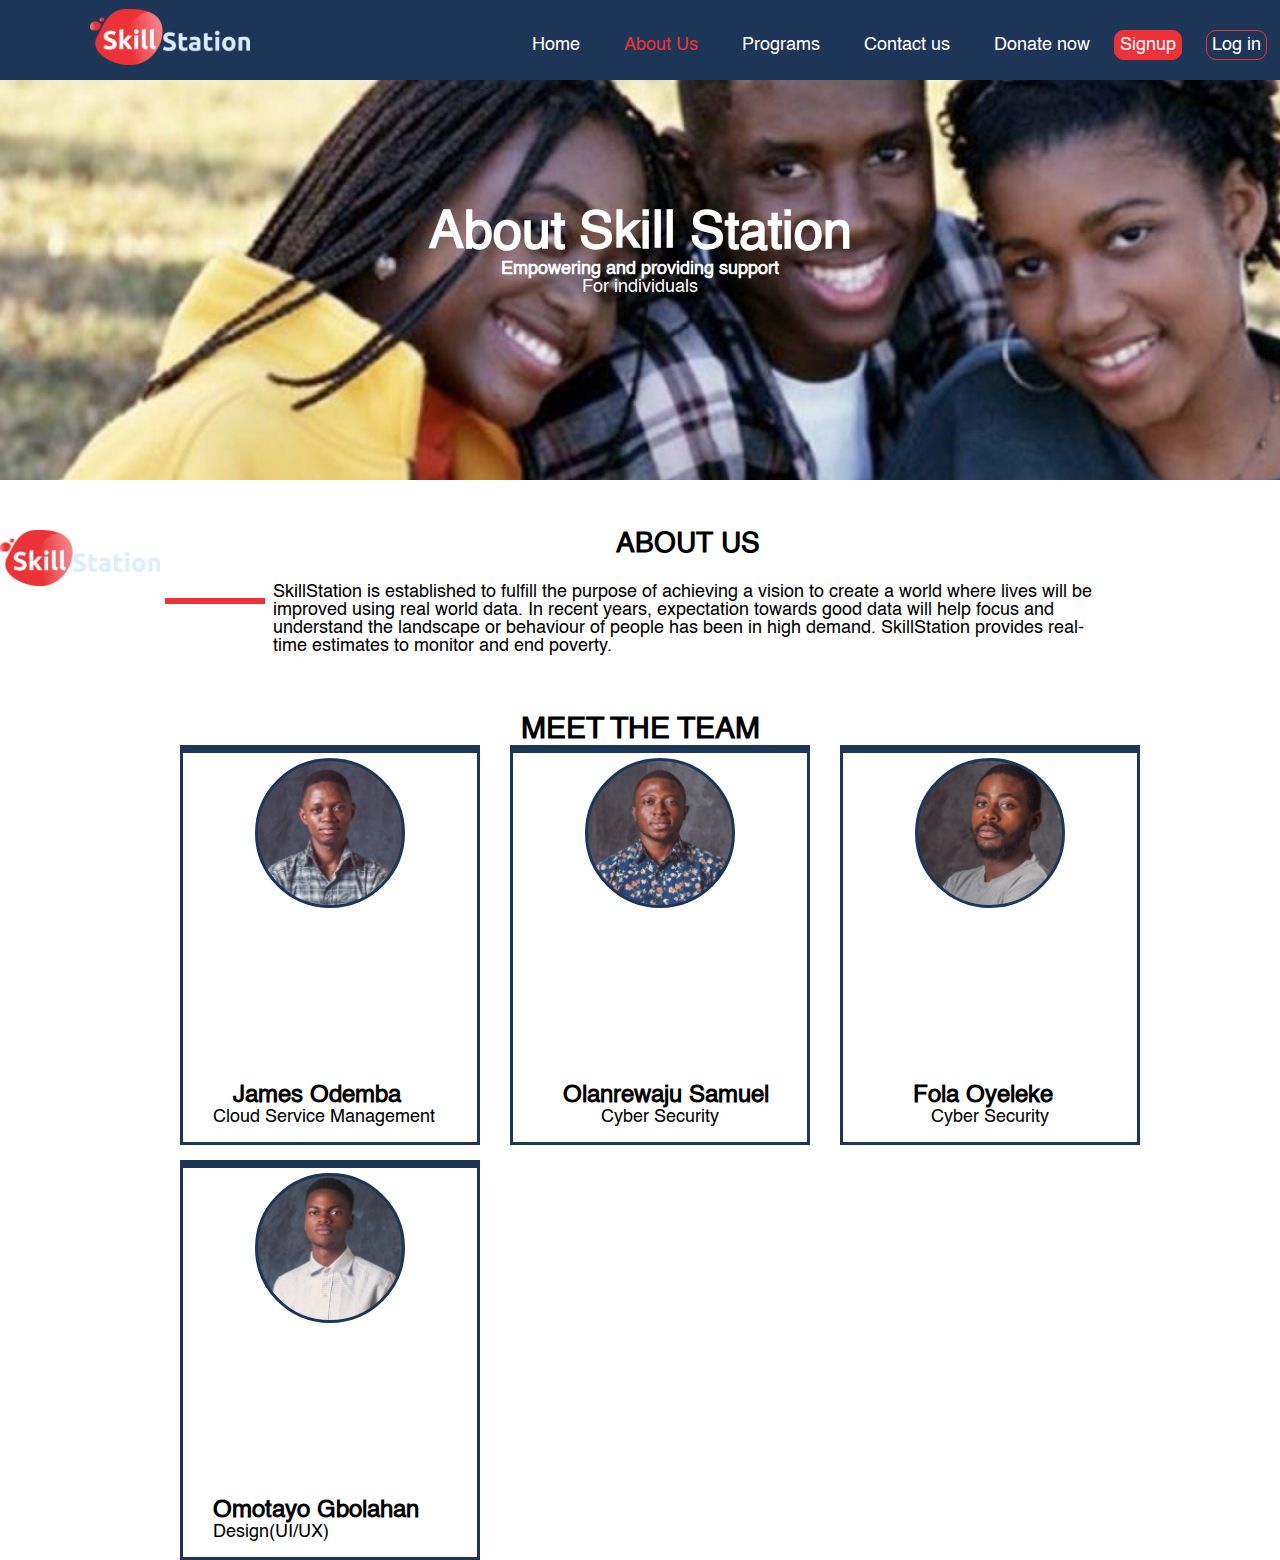
==== aboutus.html @ a80fd5ac "Merge pull request #33 from omoloye13/sec4" ====
<!DOCTYPE html>
<html lang="en">
<head>
    <meta charset="UTF-8">
    <meta name="viewport" content="width=device-width, initial-scale=1.0">
    <title>About us</title>
    <link rel="stylesheet" href="https://cdnjs.cloudflare.com/ajax/libs/font-awesome/4.7.0/css/font-awesome.min.css">
    <link rel="stylesheet" href="css/aboutus.css">
</head>
<body>
    <div class="container">
        <!--section-one starts here-->
        <section>
            <!--this is the nav-bar-->
            <div class="nav">
                <div class="nav-logo">
                    <img src="images/Logo.svg" alt="">
                </div>
                <div class="nav-bar">
                    <i class="fa fa-bars fa-3x" aria-hidden="true"></i>
                </div>
                <!--these are the menu-->
                <div class="nav-menu">
                    <a href="#">Home</a>
                    <a href="#" id="abt">About Us</a>
                    <a href="#">Programs</a>
                    <a href="#">Contact us</a>
                    <a href="#">Donate now</a>
                    <a href="#" id="sign">Signup</a>
                    <a href="#" id="log">Log in</a>
                </div>
        </section>
        <!--section-one ends here-->
        <!-- sectiontwo starts here -->
        <section>
            <div class="bg-wrapper">
    <div id="bg-text">
        <h2>About Skill Station</h2>
        <h4>Empowering and providing support</h4>
        <h5>For individuals</h5>
    </div>
            </div>
        </section>
        <!-- sectiontwo ends here -->
        <!-- section three starts here -->
        <section>
            <div class="main">
                <div id="main-img">
                    <img src="images/Logo.svg" alt="">
                </div>
                <div id="hr">
                    <hr>
                </div>
                <div id="main-text">
                    
                    <h2>ABOUT US</h2>
                    <p>SkillStation is established to fulfill the purpose of achieving a vision to create a world where lives will be improved using real world data. In recent years, expectation towards good data will help focus and understand the landscape or behaviour of people has been in high demand. SkillStation provides real-time estimates to monitor and end poverty.</p>
                </div>
            </div>
        </section>
        <!--section three ends here-->
        <!--section four starts here-->
        <section>
            <div id="head1">
                <h2>MEET THE TEAM</h2>
            </div>
            <!--first row of team members-->
            <div id="team">
                <div id="team-1">
                    <div id="team-img1">
                      <div id="top1"></div>
                      <div id="top1-img"></div>
                      <h4>James Odemba</h4>
                      <p>Cloud Service Management</p>
                    </div>
                </div>
                <div id="team-2">
                    <div id="team-img2">
                      <div id="top2"></div>
                      <div id="top2-img"></div>
                      <h4>Olanrewaju Samuel </h4>
                      <p>Cyber Security</p>
                    </div>
                </div>
                <div id="team-3">
                    <div id="team-img3">
                      <div id="top3"></div>
                      <div id="top3-img"></div>
                      <h4>Fola Oyeleke</h4>
                      <p>Cyber Security</p>
                    </div>
                </div>
            </div>
        </div>
               <!--team one ends here--> 
               <!--team two starts here-->
               <div id="group">
                <div id="group-1">
                    <div id="row-img1">
                      <div id="row1"></div>
                      <div id="row1-img"></div>
                      <h4>Omotayo Gbolahan</h4>
                      <p>Design(UI/UX)</p>
                    </div>
                </div>
               </div>
               <!--team two ends here-->
           
        </section>
        <!--section four ends here-->
    </div>
    <script src="js/homepage.js"></script>
</body>
</html>
---- css/aboutus.css ----
@font-face {
    font-family: skillstation;
    src: url(../font/Helvetica.ttf);
} 
h1,h2,h3,h4,h5,p,a{
    font-family: skillstation;
}
*{
    margin: 0px;
    padding: 0px;
    box-sizing: border-box;
}
/* section-one styles starts here */
.nav{
    display: flex;
    height: 80px;
    width: 100%;
    background-color: #1D3557;
}
.nav-logo{
    position: absolute;
    left: 7%;
    top: 1%;
}
.nav-bar{
    position: absolute;
    left: 30%;
    display: none;
    cursor: pointer;
}
.nav-menu{
    position: absolute;
    left: 40%;
    top: 4%;
    height: 40px;
    width: 60%;
}
.nav-menu :hover{
    cursor: pointer;
    text-decoration: none;
    color: #ED3237;
    }
.nav-menu a{
    text-decoration: none;
    padding: 20px;
    color: #ffffff;
    font-weight: normal;
    font-size: 18px;
}
#abt{
    color: #ED3237;
}
#sign{
    border: solid 1px #ED3237;
    background-color: #ED3237;
    color:#ffffff;
    padding: 5px;
    border-radius: 10px;
    height: 60px;
}
#log{
    border: solid 1px #ED3237;
    color: #ffffff;
    padding: 5px;
    border-radius: 10px;
    margin-left: 20px;
}
#sign:hover{
    color: #1D3557;
   }
   #log:hover{
       color: #ED3237;
        }
        /* section one styles ends here */

        /* section two styles starts here */
.bg-wrapper{
    background-image: url(../images/Carousel\ 10\ 1.png);
    height: 400px;
}
#bg-text{
    padding: 10%;
}
#bg-text h2{
    font-weight: 700;
    color: #ffffff;
    font-size: 52px;
    text-align: center;
}
#bg-text h4{
    font-weight: 700;
    color: #ffffff;
    font-size: 18px;
    text-align: center;
}
#bg-text h5{
    font-weight: 400;
    color: #ffffff;
    font-size: 18px;
    text-align: center;
}
/* section two styles ends here */

/* section three styles starts here */
.main{
    display: flex;
}
#main-img{
    margin-top: 50px;
}
#main-text{
    margin-top: 50px;
    width: 830px;
    margin-left: 1%;
}
#hr hr{
    width: 100px;
    border: solid 3px #ED3237;
    margin-top: 118%;
    margin-left: 5%;

}
#main-text h2{
    font-weight: 700;
    font-size: 28px;
    text-align: center;
}
#main-text p{
    font-weight: 400;
    font-size: 18px;
    margin-top: 3%;
}
/* section three ends here */
/* section four starts here */
#team{
    display: flex;
}
#head1 h2{
    text-align: center;
    font-weight: 700;
    font-size: 30px;
    margin-top: 60px;
}
#team-img1{
    height: 400px;
    border: solid #1D3557;
    width: 300px;
    margin-left: 60%;
}
#team-img1 h4{
    font-weight: 700;
    font-size: 24px;
    margin-top: 60%;
    margin-left: 50px;
    width: 200px;
}
#team-img1 p{
    font-size: 18px;
    font-weight: 400;
    margin-left: 30px;
}
#top1{
    width: 297px;
    height: 5px;
    background-color: #1D3557;
}
#top1-img{
    border: #1D3557 solid;
    height: 150px;
    width: 150px;
    background-image: url(../images/james\ udemba\ 1.png);
    background-size: contain;
    margin: auto;
    margin-top: 5px;
    border-radius: 50%;
}
#team-img2{
    height: 400px;
    border: solid #1D3557;
    width: 300px;
    margin-left: 70%;
}
#team-img2 h4{
    font-weight: 700;
    font-size: 24px;
    margin-top: 60%;
    margin-left: 50px;

}
#hi h4{
    text-align: center;
    border: solid;
}
#team-img2 p{
    font-size: 18px;
    font-weight: 400;
    text-align: center;
}
#top2{
    width: 297px;
    height: 5px;
    background-color: #1D3557;
}
#top2-img{
    border: #1D3557 solid;
    height: 150px;
    width: 150px;
    background-image: url(../images/olanrewaju\ samuel\ 1.png);
    background-size: contain;
    margin: auto;
    margin-top: 5px;
    border-radius: 50%;
}
#team-img3{
    height: 400px;
    border: solid #1D3557;
    width: 300px;
    margin-left: 80%;
}
#team-img3 h4{
    font-weight: 700;
    font-size: 24px;
    margin-top: 60%;
    margin-left: 70px;
}
#team-img3 p{
    font-size: 18px;
    font-weight: 400;
    text-align: center;
}
#top3{
    width: 297px;
    height: 5px;
    background-color: #1D3557;
}
#top3-img{
    border: #1D3557 solid;
    height: 150px;
    width: 150px;
    background-image: url(../images/fola\ oyeleke\ 1.png);
    background-size: contain;
    margin: auto;
    margin-top: 5px;
    border-radius: 50%;
}
/* team2 starts here */
#group{
    display: flex;
}
#row-img1{
    height: 400px;
    border: solid #1D3557;
    width: 300px;
    margin-left: 60%;
    margin-top: 5%;
}
#row-img1 h4{
    font-weight: 700;
    font-size: 24px;
    margin-top: 60%;
    margin-left: 30px;
    width: 200px;
    width: 250px;
}
#row-img1 p{
    font-size: 18px;
    font-weight: 400;
    margin-left: 30px;
}
#row1{
    width: 297px;
    height: 5px;
    background-color: #1D3557;
}
#row1-img{
    border: #1D3557 solid;
    height: 150px;
    width: 150px;
    background-image: url(../images/gbolahan\ 1.png);
    background-size: contain;
    margin: auto;
    margin-top: 5px;
    border-radius: 50%;
}
/* team2 ends here */
/* section four ends here */


        /* section one media starts here */
    @media(max-width:650px){
        .nav{
            height: 80px;
        }   
        .nav-logo{
            position: absolute;
            left: 5%;
            top: 2%;
        }
        .nav-bar{
            position: absolute;
            left: 80%;
            display: block;
            color: white;
            top: 5%;
        }
        .nav-menu{
            position: absolute;
            left: 40%;
            top: 14%;
            height: 40px;
            width: 60%;
            z-index: +1;
            display: none;
        }
        .nav-menu a{
            text-decoration: none;
            padding: 20px;
            display: block;
            color: white;
            background-color: #ED3237;
            border-radius: 10px;
            margin-top: 1%;
        }
        .nav-menu :hover{
        cursor: pointer;
        text-decoration: none;
        color: #1D3557;
        }
        #abt{
            color: #ffffff;
        }
        #sign{
            border: solid 1px #ED3237;
            color: white;
            padding: 5px;
            border-radius: 10px;
            background-color: #ED3237;
        }
        #sign:hover{
         color: #1D3557;
        }
        #log:hover{
            color: #1D3557;
             }
        #log{
            border: solid 1px #ED3237;
            color: white;
            padding: 5px;
            border-radius: 10px;
            margin-left: 0px;
    
        }
        .empty{
            display: block;
        }
        /* section three media  */
        #hr hr{
            width: 80px;
            border: solid 3px #ED3237;
            margin-top: 118%;
            margin-left: 5%;
        
        }
        /* section three media  */
       
    }
    /* media at 950px */
    @media(max-width:995px){
        .nav{
            height: 80px;
            
        }   
        .nav-logo{
            position: absolute;
            left: 5%;
            top: 2%;
        }
        .nav-bar{
            position: absolute;
            left: 80%;
            display: block;
            color: white;
            top: 5%;
        }
        .nav-menu{
            position: absolute;
            left: 40%;
            top: 14%;
            height: 40px;
            width: 60%;
            z-index: +1;
            display: none;
        }
        .nav-menu a{
            text-decoration: none;
            padding: 20px;
            display: block;
            color: white;
            background-color: #ED3237;
            border-radius: 10px;
            margin-top: 1%;
        }
        .nav-menu :hover{
        cursor: pointer;
        text-decoration: none;
        color: #1D3557;
        }
        #abt{
            color: #ffffff;
        }
        #sign{
            border: solid 1px #ED3237;
            color: white;
            padding: 5px;
            border-radius: 10px;
            background-color: #ED3237;
        }
        #sign:hover{
         color: #1D3557;
        }
        #log:hover{
            color: #1D3557;
             }
        #log{
            border: solid 1px #ED3237;
            color: white;
            padding: 5px;
            border-radius: 10px;
            margin-left: 0px;
    
        }
        .empty{
            display: block;
        }
       
    }
    /* section-one media ends here */
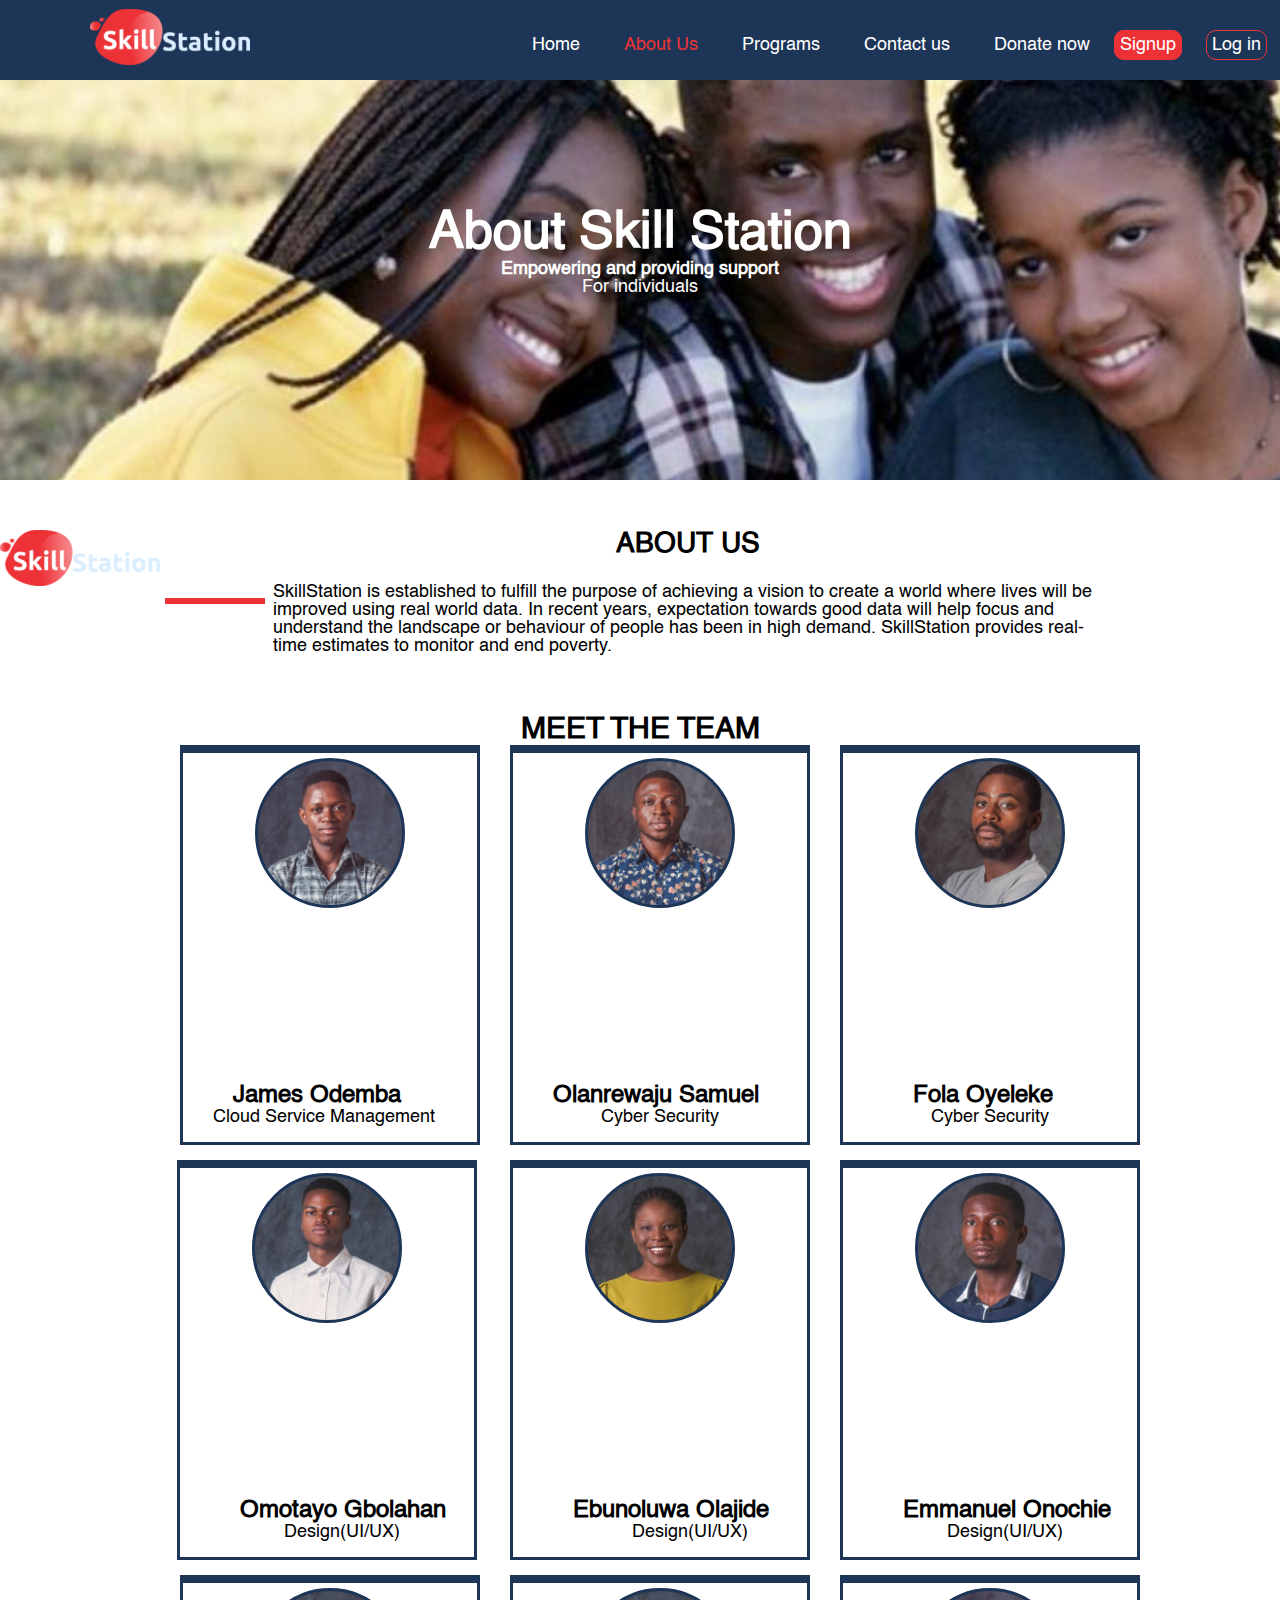
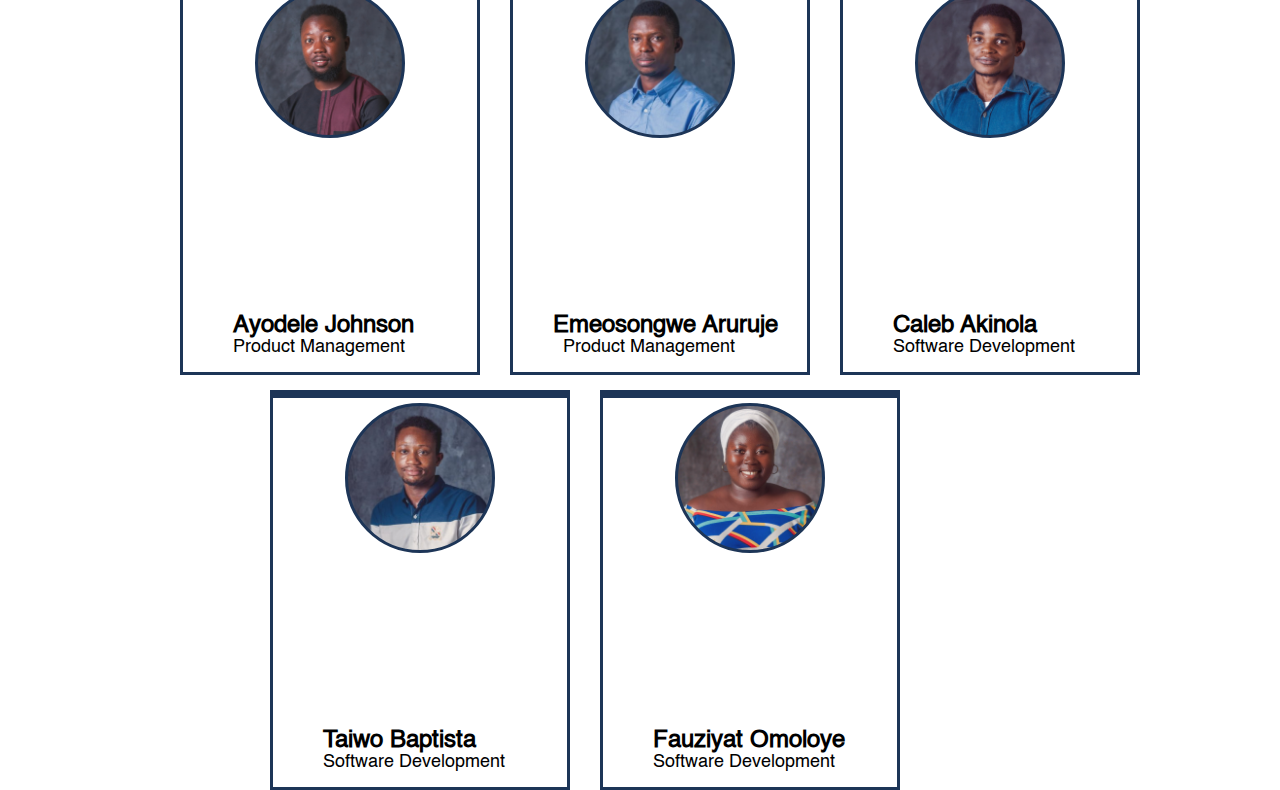
==== commit 2b8f418f: "Merge pull request #35 from omoloye13/teammate" ====
--- a/aboutus.html
+++ b/aboutus.html
@@ -103,7 +103,92 @@
                       <p>Design(UI/UX)</p>
                     </div>
                 </div>
-               </div>
+
+                <div id="group-2">
+                    <div id="row-img2">
+                      <div id="row2"></div>
+                      <div id="row2-img"></div>
+                      <h4>Ebunoluwa Olajide </h4>
+                      <p>Design(UI/UX)</p>
+                    </div>
+                </div>
+
+                <div id="group-3">
+                    <div id="row-img3">
+                      <div id="row2"></div>
+                      <div id="row3-img"></div>
+                      <h4>Emmanuel Onochie</h4>
+                      <p>Design(UI/UX)</p>
+                    </div>
+                </div>
+            </div>
+
+<!--team three starts here-->
+<div id="spot">
+    <div id="spot-1">
+        <div id="spot-img1">
+          <div id="spot1"></div>
+          <div id="spot1-img"></div>
+          <h4>Ayodele Johnson</h4>
+          <p>Product Management</p>
+        </div>
+    </div>
+        <div id="spot-2">
+            <div id="spot-img2">
+              <div id="spot2"></div>
+              <div id="spot2-img"></div>
+              <h4>Emeosongwe Aruruje</h4>
+              <p>Product Management</p>
+            </div>
+        </div>
+            <div id="spot-3">
+                <div id="spot-img3">
+                  <div id="spot3"></div>
+                  <div id="spot3-img"></div>
+                  <h4>Caleb Akinola</h4>
+                  <p>Software Development</p>
+                </div>
+            </div>
+</div>
+<!--team three ends here-->
+<!--team four starts here-->
+<div id="pin">
+    <div id="pin-1">
+        <div id="pin-img1">
+          <div id="pin1"></div>
+          <div id="pin1-img"></div>
+          <h4>Taiwo Baptista</h4>
+          <p>Software Development</p>
+        </div>
+    </div>
+    <div id="pin-2">
+        <div id="pin-img2">
+          <div id="pin2"></div>
+          <div id="pin2-img"></div>
+          <h4>Fauziyat Omoloye</h4>
+          <p>Software Development</p>
+        </div>
+    </div>
+
+
+</div>
+
+
+
+<!--team four ends here-->
+
+
+
+
+
+
+
+
+
+
+
+
+              
                <!--team two ends here-->
            
         </section>
--- a/css/aboutus.css
+++ b/css/aboutus.css
@@ -174,6 +174,7 @@
     margin-top: 5px;
     border-radius: 50%;
 }
+/* part2 */
 #team-img2{
     height: 400px;
     border: solid #1D3557;
@@ -184,12 +185,8 @@
     font-weight: 700;
     font-size: 24px;
     margin-top: 60%;
-    margin-left: 50px;
-
-}
-#hi h4{
-    text-align: center;
-    border: solid;
+    margin-left: 40px;
+    /* border: red solid; */
 }
 #team-img2 p{
     font-size: 18px;
@@ -211,6 +208,7 @@
     margin-top: 5px;
     border-radius: 50%;
 }
+/* part3 */
 #team-img3{
     height: 400px;
     border: solid #1D3557;
@@ -244,6 +242,7 @@
     border-radius: 50%;
 }
 /* team2 starts here */
+/* part4 */
 #group{
     display: flex;
 }
@@ -251,14 +250,14 @@
     height: 400px;
     border: solid #1D3557;
     width: 300px;
-    margin-left: 60%;
+    margin-left: 59%;
     margin-top: 5%;
 }
 #row-img1 h4{
     font-weight: 700;
     font-size: 24px;
     margin-top: 60%;
-    margin-left: 30px;
+    margin-left: 60px;
     width: 200px;
     width: 250px;
 }
@@ -266,6 +265,7 @@
     font-size: 18px;
     font-weight: 400;
     margin-left: 30px;
+    text-align: center;
 }
 #row1{
     width: 297px;
@@ -282,7 +282,267 @@
     margin-top: 5px;
     border-radius: 50%;
 }
+/* part5 */
+#row-img2{
+    height: 400px;
+    border: solid #1D3557;
+    width: 300px;
+    margin-left: 70%;
+    margin-top: 5%;
+}
+#row-img2 h4{
+    font-weight: 700;
+    font-size: 24px;
+    margin-top: 60%;
+    margin-left: 60px;
+    width: 200px;
+    width: 250px;
+}
+#row-img2 p{
+    font-size: 18px;
+    font-weight: 400;
+    margin-left: 60px;
+    text-align: center;
+}
+#row2{
+    width: 297px;
+    height: 5px;
+    background-color: #1D3557;
+}
+#row2-img{
+    border: #1D3557 solid;
+    height: 150px;
+    width: 150px;
+    background-image: url(../images/ebun\ 1.png);
+    background-size: contain;
+    margin: auto;
+    margin-top: 5px;
+    border-radius: 50%;
+}
+/* part6 */
+#row-img3{
+    height: 400px;
+    border: solid #1D3557;
+    width: 300px;
+    margin-left: 80%;
+    margin-top: 5%;
+}
+#row-img3 h4{
+    font-weight: 700;
+    font-size: 24px;
+    margin-top: 60%;
+    margin-left: 60px;
+    width: 200px;
+    width: 250px;
+}
+#row-img3 p{
+    font-size: 18px;
+    font-weight: 400;
+    margin-left: 30px;
+    text-align: center;
+}
+#row3{
+    width: 297px;
+    height: 5px;
+    background-color: #1D3557;
+}
+#row3-img{
+    border: #1D3557 solid;
+    height: 150px;
+    width: 150px;
+    background-image: url(../images/emmanuel\ 1.png);
+    background-size: contain;
+    margin: auto;
+    margin-top: 5px;
+    border-radius: 50%;
+}
 /* team2 ends here */
+/* team3 starts here */
+/* part7 */
+#spot{
+    display: flex;
+}
+#spot-img1{
+    height: 400px;
+    border: solid #1D3557;
+    width: 300px;
+    margin-left: 60%;
+    margin-top: 5%;
+}
+#spot-img1 h4{
+    font-weight: 700;
+    font-size: 24px;
+    margin-top: 60%;
+    margin-left: 50px;
+    width: 200px;
+}
+#spot-img1 p{
+    font-size: 18px;
+    font-weight: 400;
+    margin-left: 50px;
+}
+#spot1{
+    width: 297px;
+    height: 5px;
+    background-color: #1D3557;
+}
+#spot1-img{
+    border: #1D3557 solid;
+    height: 150px;
+    width: 150px;
+    background-image: url(../images/Ayodele\ Johnson\ Olaoluwa_\ PM\ \(4\)\ 1.png );
+    background-size: contain;
+    margin: auto;
+    margin-top: 5px;
+    border-radius: 50%;
+}
+/* part 8 */
+#spot-img2{
+    height: 400px;
+    border: solid #1D3557;
+    width: 300px;
+    margin-left: 70%;
+    margin-top: 5%;
+}
+#spot-img2 h4{
+    font-weight: 700;
+    font-size: 24px;
+    margin-top: 60%;
+    margin-left: 40px;
+    width: 250px;
+}
+#spot-img2 p{
+    font-size: 18px;
+    font-weight: 400;
+    margin-left: 50px;
+}
+#spot2{
+    width: 297px;
+    height: 5px;
+    background-color: #1D3557;
+}
+#spot2-img{
+    border: #1D3557 solid;
+    height: 150px;
+    width: 150px;
+    background-image: url(../images/thumbnail\ 1.png );
+    background-size: contain;
+    margin: auto;
+    margin-top: 5px;
+    border-radius: 50%;
+}
+/* part9 */
+#spot-img3{
+    height: 400px;
+    border: solid #1D3557;
+    width: 300px;
+    margin-left: 80%;
+    margin-top: 5%;
+}
+#spot-img3 h4{
+    font-weight: 700;
+    font-size: 24px;
+    margin-top: 60%;
+    margin-left: 50px;
+    width: 200px;
+}
+#spot-img3 p{
+    font-size: 18px;
+    font-weight: 400;
+    margin-left: 50px;
+}
+#spot3{
+    width: 297px;
+    height: 5px;
+    background-color: #1D3557;
+}
+#spot3-img{
+    border: #1D3557 solid;
+    height: 150px;
+    width: 150px;
+    background-image: url(../images/Caleb\ Akinola_SD\ \(6\)\ 1.png);
+    background-size: contain;
+    margin: auto;
+    margin-top: 5px;
+    border-radius: 50%;
+}
+/* team3 ends here */
+/* team4 starts here */
+/* part10 */
+#pin{
+    display: flex;
+}
+#pin-img1{
+    height: 400px;
+    border: solid #1D3557;
+    width: 300px;
+    margin-left: 90%;
+    margin-top: 5%;
+}
+#pin-img1 h4{
+    font-weight: 700;
+    font-size: 24px;
+    margin-top: 60%;
+    margin-left: 50px;
+    width: 200px;
+}
+#pin-img1 p{
+    font-size: 18px;
+    font-weight: 400;
+    margin-left: 50px;
+}
+#pin1{
+    width: 297px;
+    height: 5px;
+    background-color: #1D3557;
+}
+#pin1-img{
+    border: #1D3557 solid;
+    height: 150px;
+    width: 150px;
+    background-image: url(../images/taiwo\ 1.png);
+    background-size: contain;
+    margin: auto;
+    margin-top: 5px;
+    border-radius: 50%;
+}
+/* part11 */
+#pin-img2{
+    height: 400px;
+    border: solid #1D3557;
+    width: 300px;
+    margin-left: 100%;
+    margin-top: 5%;
+}
+#pin-img2 h4{
+    font-weight: 700;
+    font-size: 24px;
+    margin-top: 60%;
+    margin-left: 50px;
+    width: 200px;
+}
+#pin-img2 p{
+    font-size: 18px;
+    font-weight: 400;
+    margin-left: 50px;
+}
+#pin2{
+    width: 297px;
+    height: 5px;
+    background-color: #1D3557;
+}
+#pin2-img{
+    border: #1D3557 solid;
+    height: 150px;
+    width: 150px;
+    background-image: url(../images/Fauziyat\ Omoloye_SD\ \(1\)\ 1.png);
+    background-size: contain;
+    margin: auto;
+    margin-top: 5px;
+    border-radius: 50%;
+}
+
+/* team4 ends here */
 /* section four ends here */
 
 
@@ -361,9 +621,434 @@
             margin-left: 5%;
         
         }
-        /* section three media  */
-       
+        /* section three media ends */
+       /* section four media */
+       /* part1 */
+        #team{
+            display: block;
+        }
+        #head1 h2{
+            text-align: center;
+            font-weight: 700;
+            font-size: 30px;
+            margin-top: 60px;
+        }
+        #team-img1{
+            height: 400px;
+            border: solid #1D3557;
+            width: 100%;
+            margin-left: 0%;
+        }
+        #team-img1 h4{
+            font-weight: 700;
+            font-size: 24px;
+            margin: auto;
+            margin-top: 38%;
+            width: 200px;
+        }
+        #team-img1 p{
+            font-size: 18px;
+            font-weight: 400;
+            margin-left: 100px;
+          
+        }
+        #top1{
+            width: 100%;
+            height: 5px;
+            background-color: #1D3557;
+        }
+        #top1-img{
+            border: #1D3557 solid;
+            height: 150px;
+            width: 150px;
+            background-image: url(../images/james\ udemba\ 1.png);
+            background-size: contain;
+            margin: auto;
+            margin-top: 5px;
+            border-radius: 50%;
+        }
+        /* part2 */
+        #team-img2{
+            height: 400px;
+            border: solid #1D3557;
+            width: 100%;
+            margin-left: 0%;
+        }
+        #team-img2 h4{
+            font-weight: 700;
+            font-size: 24px;
+            margin-left: 30%;
+            margin-top: 37%;
+            width: 50%;
+        }
+        #team-img2 p{
+            font-size: 18px;
+            font-weight: 400;
+            margin-left: 0%;
+        }
+        #top2{
+            width: 100%;
+            height: 5px;
+            background-color: #1D3557;
+        }
+        #top2-img{
+            border: #1D3557 solid;
+            height: 150px;
+            width: 150px;
+            background-image: url(../images/olanrewaju\ samuel\ 1.png);
+            background-size: contain;
+            margin: auto;
+            margin-top: 5px;
+            border-radius: 50%;
+        }
+        /* part3 */
+        #team-img3{
+            height: 400px;
+            border: solid #1D3557;
+            width: 100%;
+            margin-left: 0%;
+    
+        }
+        #team-img3 h4{
+            font-weight: 700;
+            font-size: 24px;
+            margin-left: 37%;
+            margin-top: 38%;
+            width: 200px;
+        }
+        #team-img3 p{
+            font-size: 18px;
+            font-weight: 400;
+            margin-left: 0px;
+          
+        }
+        #top3{
+            width: 100%;
+            height: 5px;
+            background-color: #1D3557;
+        }
+        #top3-img{
+            border: #1D3557 solid;
+            height: 150px;
+            width: 150px;
+            background-image: url(../images/fola\ oyeleke\ 1.png);
+            background-size: contain;
+            margin: auto;
+            margin-top: 5px;
+            border-radius: 50%;
+        }
+        /* part4 */
+        #group{
+            display: block;
+        }
+        #row-img1{
+            height: 400px;
+            border: solid #1D3557;
+            width: 100%;
+            margin-left: 0%;
+            margin-top: 0%;
+        }
+        #row-img1 h4{
+            font-weight: 700;
+            font-size: 24px;
+            margin:auto;
+            margin-top: 38%;
+            width: 250px;
+        }
+        #row-img1 p{
+            font-size: 18px;
+            font-weight: 400;
+            margin-left: 5px;
+        }
+        #row1{
+            width: 100%;
+            height: 5px;
+            background-color: #1D3557;
+        }
+        #row1-img{
+            border: #1D3557 solid;
+            height: 150px;
+            width: 150px;
+            background-image: url(../images/gbolahan\ 1.png);
+            background-size: contain;
+            margin: auto;
+            margin-top: 5px;
+            border-radius: 50%;
+        }
+        /* part5 */
+        #row-img2{
+            height: 400px;
+            border: solid #1D3557;
+            width: 100%;
+            margin-left: 0%;
+            margin-top: 0%;
+        }
+        #row-img2 h4{
+            font-weight: 700;
+            font-size: 24px;
+            margin:auto;
+            margin-top: 38%;
+            width: 250px;
+        }
+        #row-img2 p{
+            font-size: 18px;
+            font-weight: 400;
+            margin-left: 5px;
+        }
+        #row2{
+            width: 100%;
+            height: 5px;
+            background-color: #1D3557;
+        }
+        #row2-img{
+            border: #1D3557 solid;
+            height: 150px;
+            width: 150px;
+            background-image: url(../images/ebun\ 1.png);
+            background-size: contain;
+            margin: auto;
+            margin-top: 5px;
+            border-radius: 50%;
+        }
+        /* part6 */
+        #row-img3{
+            height: 400px;
+            border: solid #1D3557;
+            width: 100%;
+            margin-left: 0%;
+            margin-top: 0%;
+        }
+        #row-img3 h4{
+            font-weight: 700;
+            font-size: 24px;
+            margin:auto;
+            margin-top: 38%;
+            width: 250px;
+        }
+        #row-img3 p{
+            font-size: 18px;
+            font-weight: 400;
+            margin-left: 5px;
+        }
+        #row3{
+            /* width: 99%; */
+            height: 5px;
+            background-color: #1D3557;
+        }
+        #row3-img{
+            border: #1D3557 solid;
+            height: 150px;
+            width: 150px;
+            background-image: url(../images/emmanuel\ 1.png);
+            background-size: contain;
+            margin: auto;
+            margin-top: 5px;
+            border-radius: 50%;
+        }
+        /* part7 */
+        #spot{
+            display: block;
+        }
+        #spot-img1{
+            height: 400px;
+            border: solid #1D3557;
+            width: 100%;
+            margin-left: 0%;
+            margin-top: 0%;
+        }
+        #spot-img1 h4{
+            font-weight: 700;
+            font-size: 24px;
+            margin-top: 37%;
+            margin-left: 30%;
+            width: 200px;
+        }
+        #spot-img1 p{
+            font-size: 18px;
+            font-weight: 400;
+            margin-left: 28%;
+            width: 50%;
+        }
+        #spot1{
+            width: 100%;
+            height: 5px;
+            background-color: #1D3557;
+        }
+        #spot1-img{
+            border: #1D3557 solid;
+            height: 150px;
+            width: 150px;
+            background-image: url(../images/Ayodele\ Johnson\ Olaoluwa_\ PM\ \(4\)\ 1.png );
+            background-size: contain;
+            margin: auto;
+            margin-top: 5px;
+            border-radius: 50%;
+        }
+        /* part8 */
+        #spot-img2{
+            height: 400px;
+            border: solid #1D3557;
+            width: 100%;
+            margin-left: 0%;
+            margin-top: 0%;
+            
+        }
+        #spot-img2 h4{
+            font-weight: 700;
+            font-size: 24px;
+            margin-top: 35%;
+            margin-left: 80px;
+            width: 250px;
+        }
+        #spot-img2 p{
+            font-size: 18px;
+            font-weight: 400;
+            margin-left: 90px;
+            width: 50%;
+        }
+        #spot2{
+            width: 100%;
+            height: 5px;
+            background-color: #1D3557;
+        }
+        #spot2-img{
+            border: #1D3557 solid;
+            height: 150px;
+            width: 150px;
+            background-image: url(../images/thumbnail\ 1.png );
+            background-size: contain;
+            margin: auto;
+            margin-top: 5px;
+            border-radius: 50%;
+        }
+        /* part9 */
+        #spot-img3{
+            height: 400px;
+            border: solid #1D3557;
+            width: 100%;
+            margin-left: 0%;
+            margin-top: 0%;
+        }
+        #spot-img3 h4{
+            font-weight: 700;
+            font-size: 24px;
+            margin-top: 36%;
+            margin-left: 30%;
+            width: 200px;
+        }
+        #spot-img3 p{
+            font-size: 18px;
+            font-weight: 400;
+            margin-left: 28%;
+            width: 50%;
+        }
+        #spot3{
+            width: 100%;
+            height: 5px;
+            background-color: #1D3557;
+        }
+        #spot3-img{
+            border: #1D3557 solid;
+            height: 150px;
+            width: 150px;
+            background-image: url(../images/Caleb\ Akinola_SD\ \(6\)\ 1.png);
+            background-size: contain;
+            margin: auto;
+            margin-top: 5px;
+            border-radius: 50%;
+        }
+        /* part10 */
+        #pin{
+            display:block;
+        }
+        #pin-img1{
+            height: 400px;
+            border: solid #1D3557;
+            width: 100%;
+            margin-left: 0%;
+            margin-top: 0%;
+        }
+        #pin-img1 h4{
+            font-weight: 700;
+            font-size: 24px;
+            margin-top: 36%;
+            margin-left: 100px;
+            width: 50%;
+        }
+        #pin-img1 p{
+            font-size: 18px;
+            font-weight: 400;
+            margin-left: 90px;
+            width: 50%;
+        }
+        #pin1{
+            width: 100%;
+            height: 5px;
+            background-color: #1D3557;
+        }
+        #pin1-img{
+            border: #1D3557 solid;
+            height: 150px;
+            width: 150px;
+            background-image: url(../images/taiwo\ 1.png);
+            background-size: contain;
+            margin: auto;
+            margin-top: 5px;
+            border-radius: 50%;
+        }
+/* part11 */
+#pin-img2{
+    height: 400px;
+    border: solid #1D3557;
+    width: 100%;
+    margin-left: 0%;
+    margin-top: 0%;
+}
+#pin-img2 h4{
+    font-weight: 700;
+    font-size: 24px;
+    margin-top: 38%;
+    margin-left: 100px;
+    width: 50%;
+}
+#pin-img2 p{
+    font-size: 18px;
+    font-weight: 400;
+    margin-left: 100px;
+    width: 50%;
+}
+#pin2{
+    width: 100%;
+    height: 5px;
+    background-color: #1D3557;
+}
+#pin2-img{
+    border: #1D3557 solid;
+    height: 150px;
+    width: 150px;
+    background-image: url(../images/Fauziyat\ Omoloye_SD\ \(1\)\ 1.png);
+    background-size: contain;
+    margin: auto;
+    margin-top: 5px;
+    border-radius: 50%;
+}
+
+        /* section four media ends here */
+
+
+
+
+
+
+
+
     }
+
+
+
+
+
+
     /* media at 950px */
     @media(max-width:995px){
         .nav{
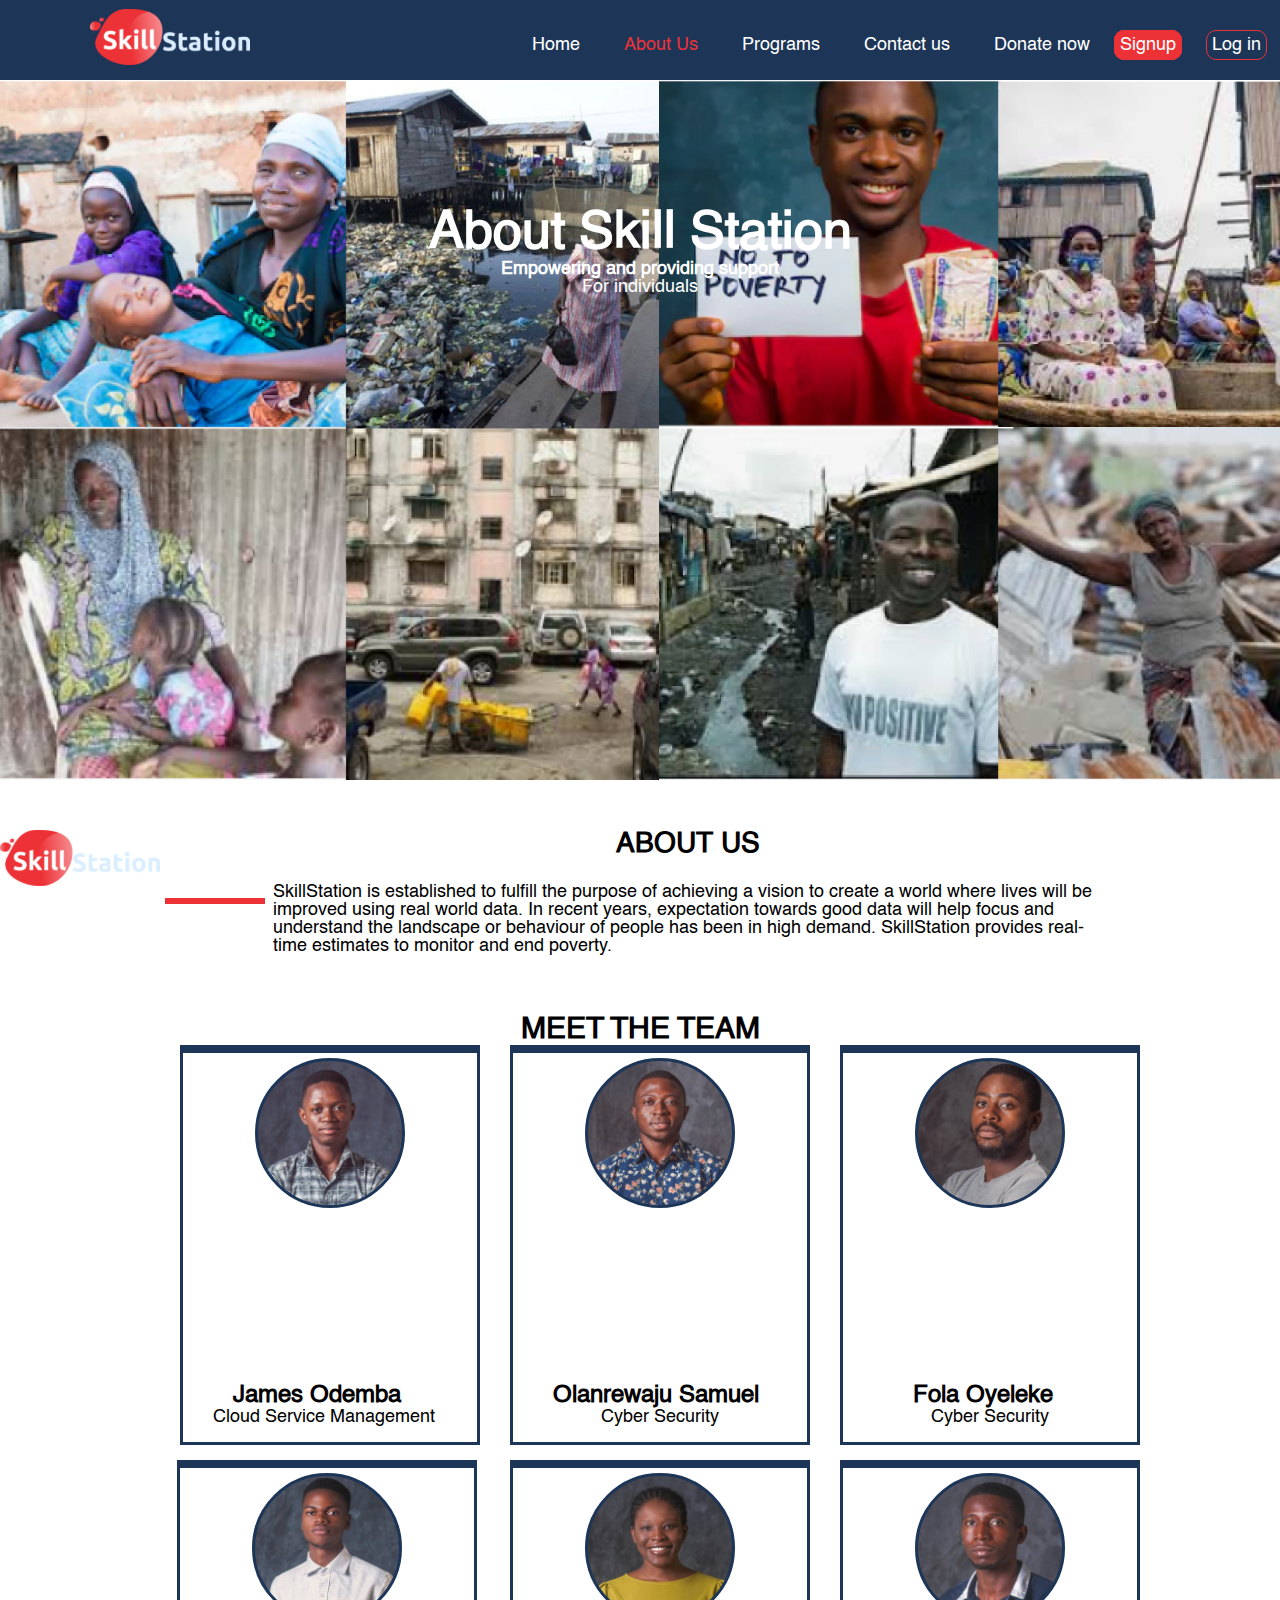
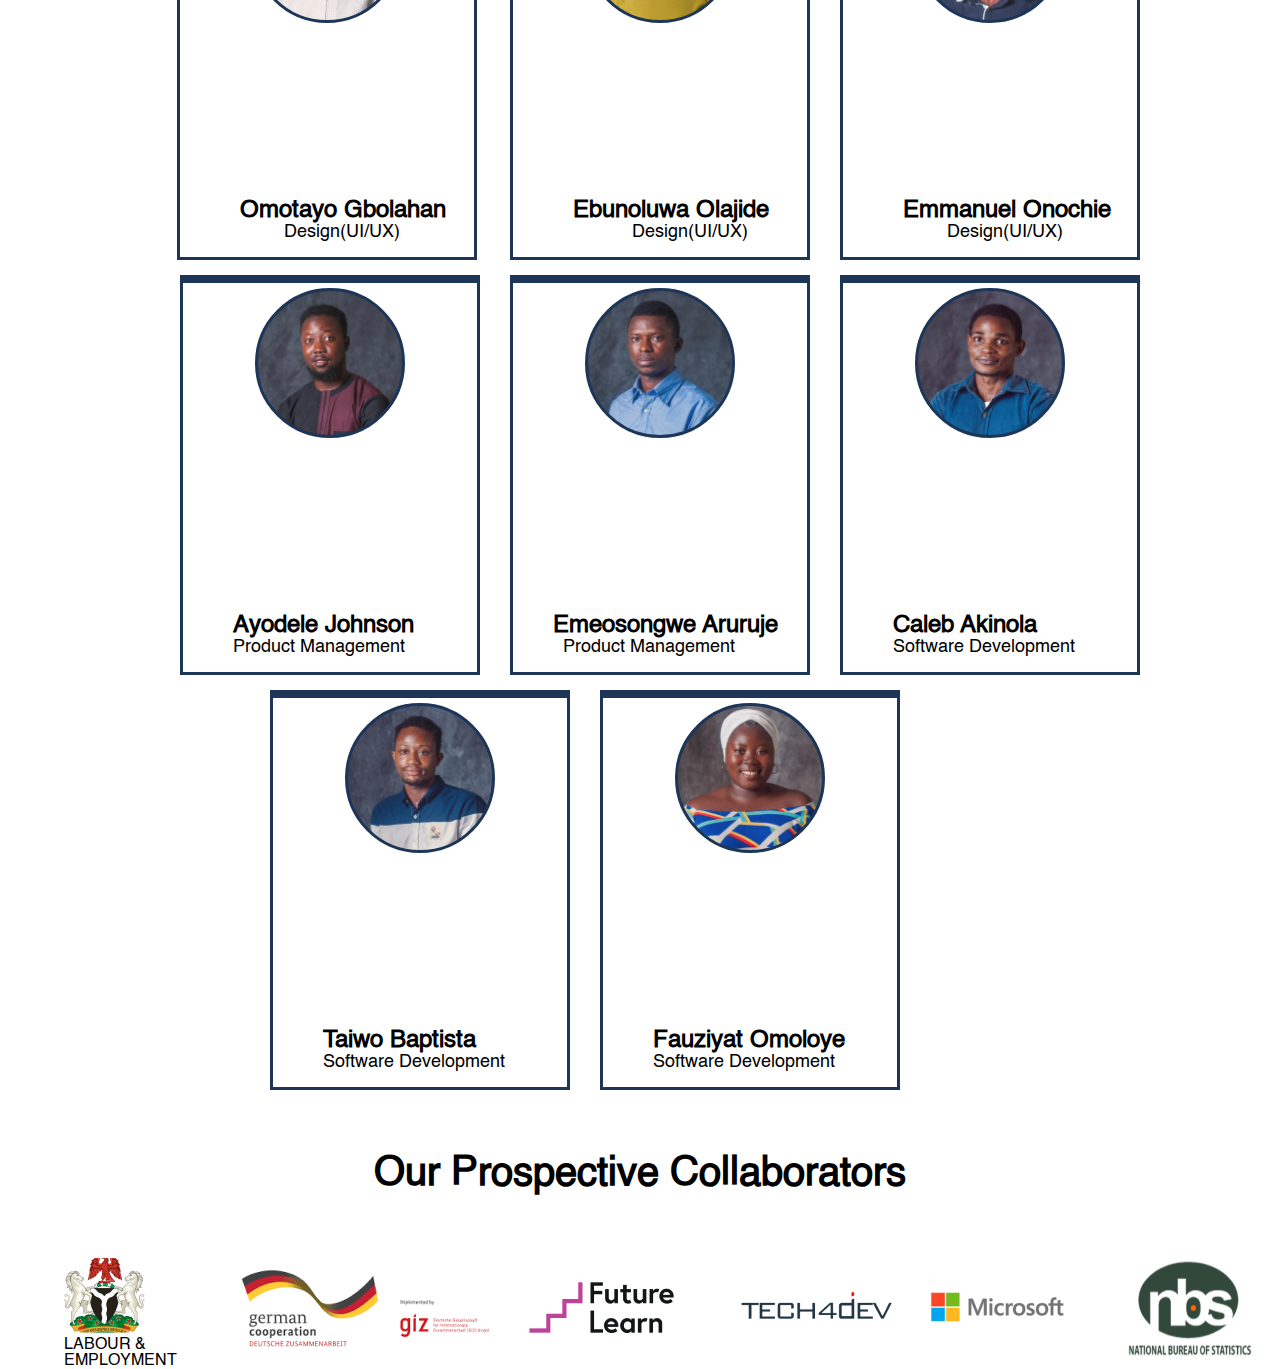
==== commit 0d102950: "Merge pull request #38 from omoloye13/footer" ====
--- a/aboutus.html
+++ b/aboutus.html
@@ -169,31 +169,27 @@
           <p>Software Development</p>
         </div>
     </div>
-
-
 </div>
-
-
-
 <!--team four ends here-->
-
-
-
-
-
-
-
-
-
-
-
-
-              
-               <!--team two ends here-->
-           
         </section>
         <!--section four ends here-->
     </div>
+    <!-- section five starts here -->
+    <section>
+        <!-- adding partners section -->
+        <div id="pat">
+            <div id="cola1"><h2>Our Prospective Collaborators</h2></div>
+            <div id="partners">
+                <div id="first" style="margin-left: 5%;"><img src="images/Labour and employment 1 (1).png" alt=""> <p>LABOUR & EMPLOYMENT</p></div>
+                <div><img style="margin-left: 15px;" src="images/Original Giz logo 1.png" alt=""></div>
+                <div><img style="margin-left: 15px;" src="images/FL-logo 1.png" alt=""></div>
+                <div><img style="margin-left: 15px;" src="images/tech4dev logo 1.png" alt=""></div>
+                <div><img style="margin-left: 15px;" src="images/microsoft 1.png" alt=""></div>
+                <div><img style="margin-left: 15px;" src="images/NBS logo 1.png" alt=""></div>
+            </div>
+            </div>
+    </section>
+    <!-- section five ends here -->
     <script src="js/homepage.js"></script>
 </body>
 </html>--- a/css/aboutus.css
+++ b/css/aboutus.css
@@ -75,8 +75,9 @@
 
         /* section two styles starts here */
 .bg-wrapper{
-    background-image: url(../images/Carousel\ 10\ 1.png);
-    height: 400px;
+    background-image: url(../images/Group\ 56\(1\).png);
+    height: 700px;
+    background-size: cover;
 }
 #bg-text{
     padding: 10%;
@@ -541,9 +542,22 @@
     margin-top: 5px;
     border-radius: 50%;
 }
-
 /* team4 ends here */
 /* section four ends here */
+/* section five */
+#cola1 h2{
+    text-align: center;
+    margin-top: 5%;
+    margin-bottom: 5%;
+    font-weight: 700;
+    font-size: 40px;
+
+}
+#partners{
+    display: flex;
+}
+
+/* section five */
 
 
         /* section one media starts here */
@@ -1034,8 +1048,13 @@
 }
 
         /* section four media ends here */
-
-
+/* section five media starts here */
+#partners{
+    display: block;
+}
+/* section five media ends here */
+       
+        
 
 
 
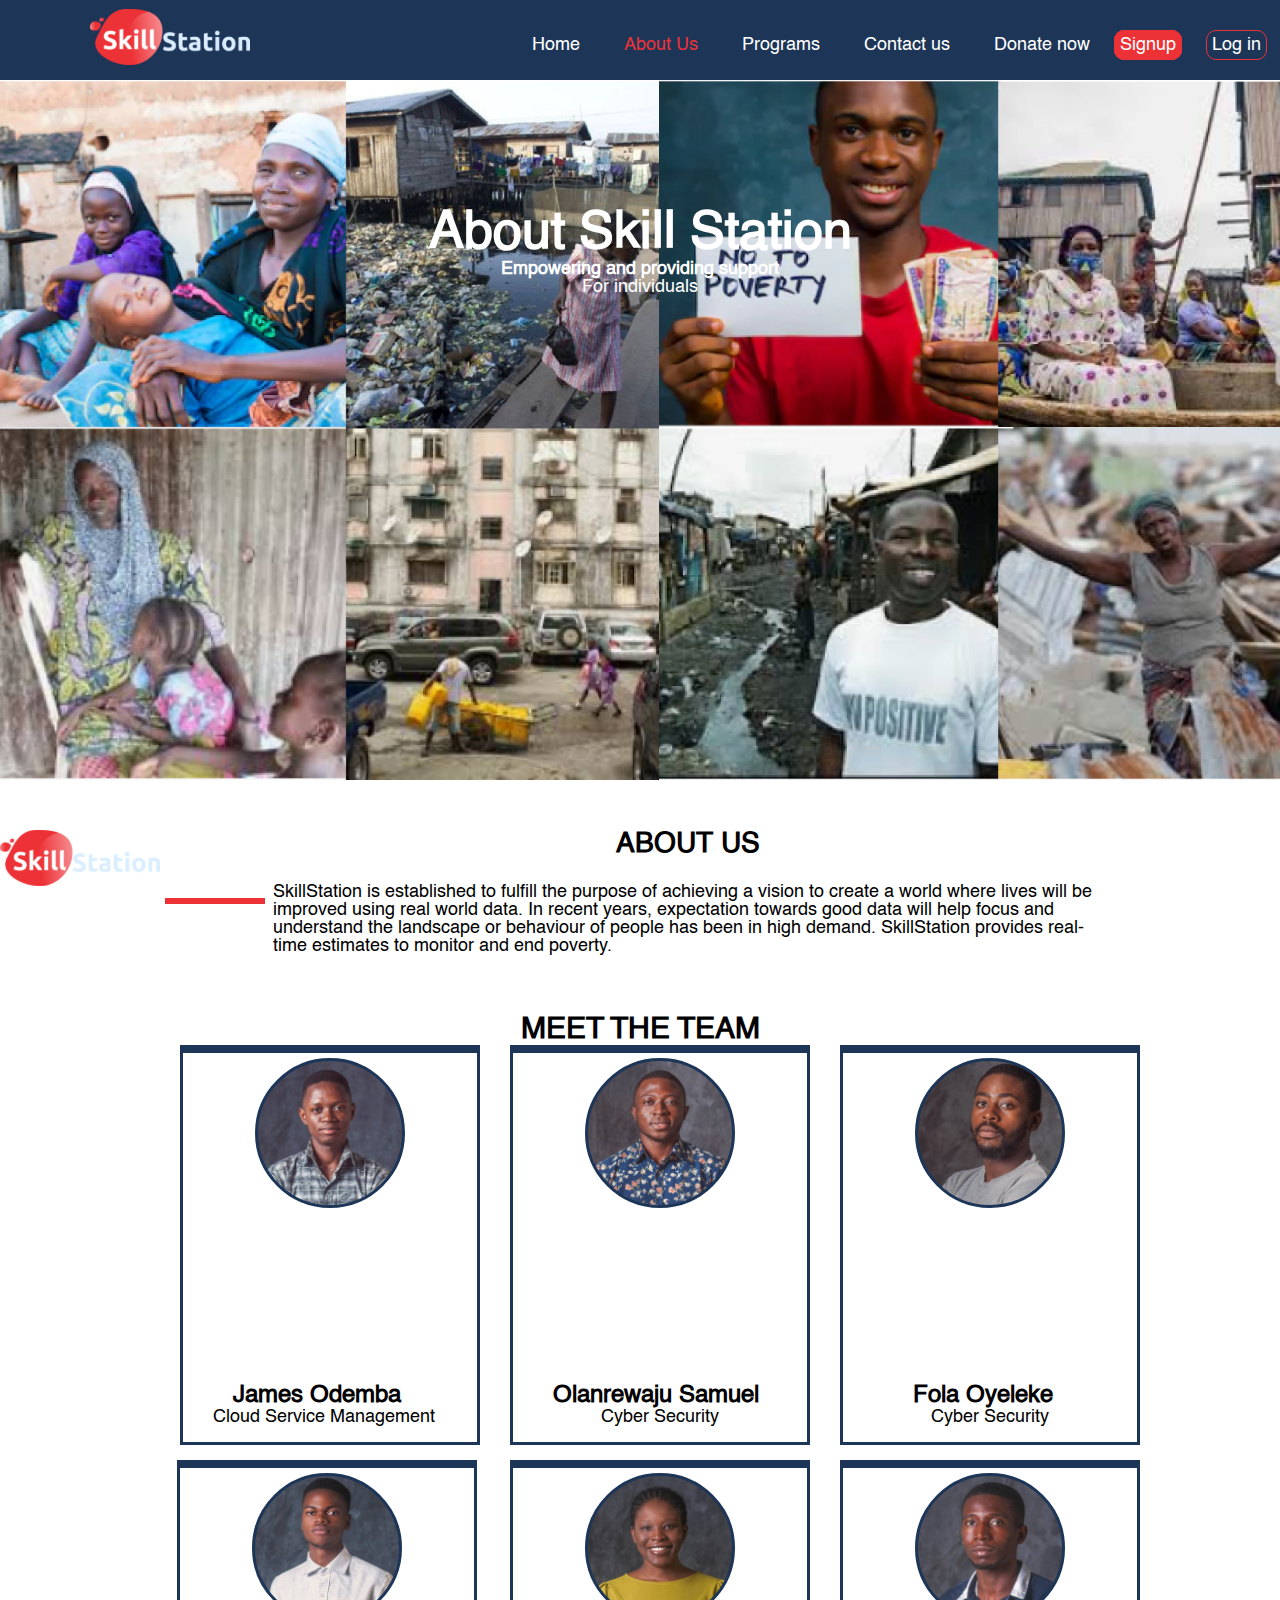
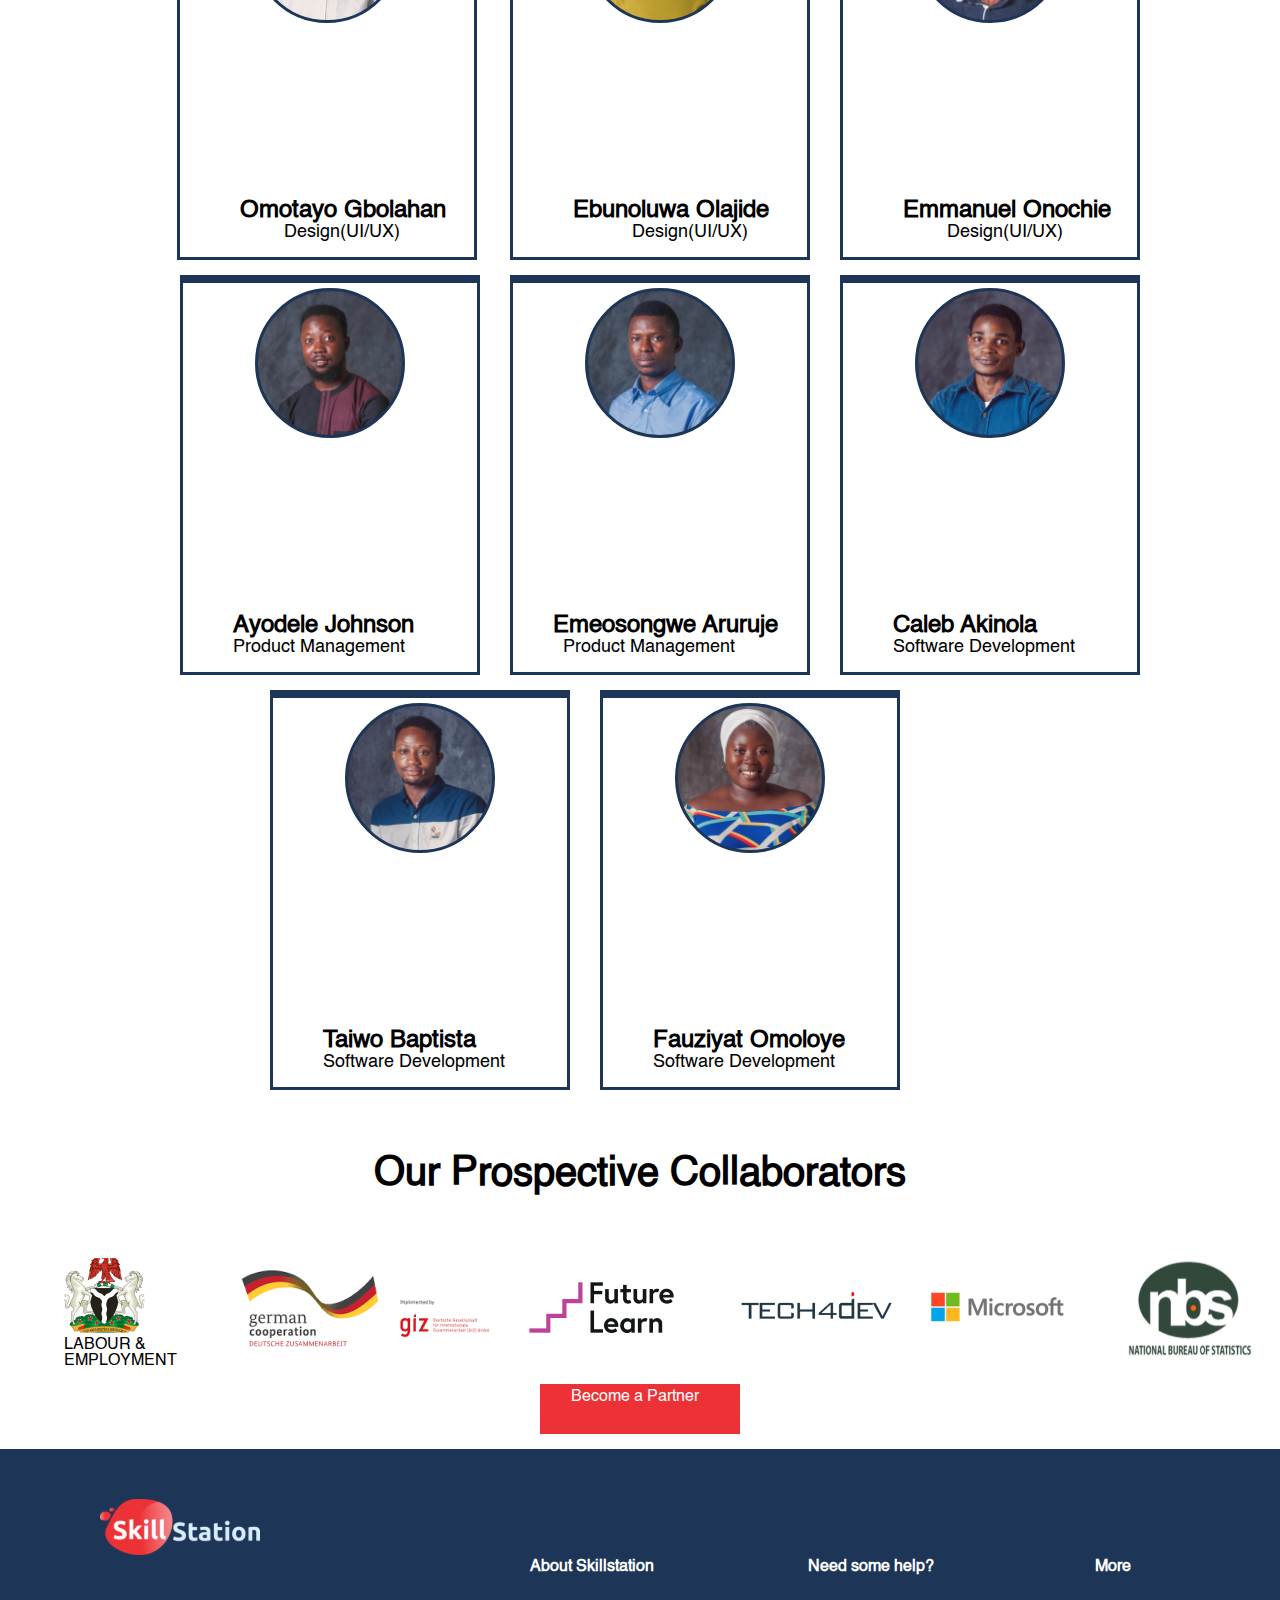
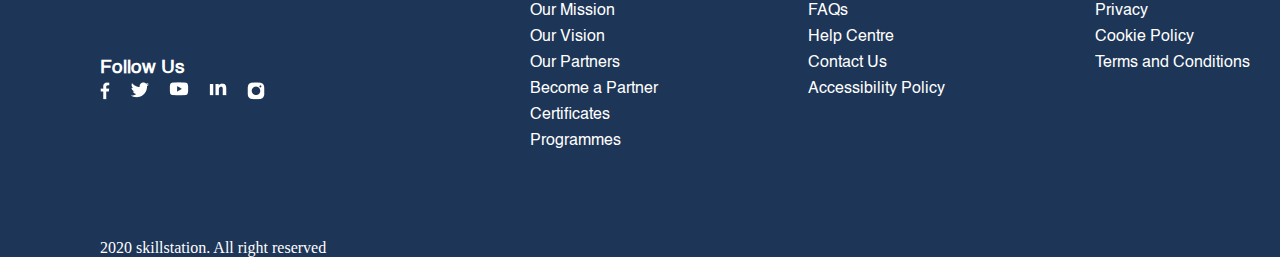
==== commit 742f8d7d: "Merge pull request #39 from omoloye13/new" ====
--- a/aboutus.html
+++ b/aboutus.html
@@ -187,9 +187,72 @@
                 <div><img style="margin-left: 15px;" src="images/microsoft 1.png" alt=""></div>
                 <div><img style="margin-left: 15px;" src="images/NBS logo 1.png" alt=""></div>
             </div>
+            <div id="btn">
+                <a href="#">Become a Partner</a>
+            </div>
             </div>
     </section>
     <!-- section five ends here -->
+    <!-- section six starts here -->
+ <!-- creating footer section -->
+ <section id="sec2">
+    <div id="footer">
+
+        <div id="foot1">
+            <div id="logo1"><img src="images/Logo.svg" alt=""></div>
+
+            <div id="folo">
+                <h3>Follow Us</h3>
+            </div>
+            <div id="so">
+                <div><img src="images/Vector (2).png" alt=""></div>
+                <div><img style="margin-left: 20px;" src="images/Vector (3).png" alt=""></div>
+                <div><img style="margin-left: 20px;" src="images/Vector (4).png" alt=""></div>
+                <div><img style="margin-left: 20px;" src="images/Vector (5).png" alt=""></div>
+                <div><img style="margin-left: 20px;" src="images/Vector (7).png" alt=""></div>
+
+            </div>
+
+        </div>
+        <div id="cont">
+            <div id="cont1">
+                <ul>
+                    <li><b>About Skillstation</b></li><br>
+                    <li>Our Mission</li>
+                    <li>Our Vision</li>
+                    <li>Our Partners</li>
+                    <li>Become a Partner</li>
+                    <li>Certificates</li>
+                    <li>Programmes</li>
+                </ul>
+            </div>
+            <div id="cont2">
+                <ul>
+                    <li><b>Need some help?</b></li><br>
+                    <li>FAQs</li>
+                    <li>Help Centre</li>
+                    <li>Contact Us</li>
+                    <li>Accessibility Policy</li>
+                </ul>
+            </div>
+            <div id="cont3">
+                <ul>
+                    <li><b>More</b></li><br>
+                    <li>Privacy</li>
+                    <li>Cookie Policy</li>
+                    <li>Terms and Conditions</li>
+                </ul>
+            </div>
+        </div>
+    </div>
+    <div id="last"><div id="sk">2020 skillstation. All right reserved</div></div>
+                </ul>
+            </div>
+    </div>
+        </div>
+    </div>
+</section>
+    <!-- section six ends here -->
     <script src="js/homepage.js"></script>
 </body>
 </html>--- a/css/aboutus.css
+++ b/css/aboutus.css
@@ -556,8 +556,106 @@
 #partners{
     display: flex;
 }
+#btn{
+    border: solid #ED3237;
+    width: 200px;
+    height: 50px;
+    margin: auto;
+    margin-top: 15px;
+    background-color: #ED3237;
+}
+#btn a{
+    color: #ffffff;
+    text-decoration: none;
+    padding: 8px;
+    margin: 20px;
+
+}
 
 /* section five */
+/* section six */
+#footer{
+    height: 390px;
+    background-color: #1D3557;
+    margin-top: 15px;
+}
+
+#foot1{
+    margin-left: 100px;
+    margin-top: 50px;
+    float: left;
+
+}
+#folo{
+    margin-top: 100px;
+    color: white;
+}
+
+#so{
+    display: flex;
+    margin-top: 5px;
+}
+#last{
+    background-color: #1D3557;
+}
+
+#sk{
+    margin-left: 100px;
+    color: white;
+    background-color: #1D3557;
+}
+
+#cont{
+    margin-left: 530px;
+    display: flex;
+
+}
+
+#cont1 {
+    margin-top: 100px;
+
+}
+
+
+#cont1 ul li{
+    list-style: none;
+    margin-top: 10px;
+    color: white;
+    font-family: skillstation;
+
+}
+
+#cont2 {
+    margin-left: 150px;
+    margin-top: 100px;
+
+
+}
+
+
+#cont2 ul li{
+    list-style: none;
+    margin-top: 10px;
+    color: white;
+    font-family: skillstation;
+
+
+}
+
+#cont3 {
+    margin-left: 150px;
+    margin-top: 100px;
+
+}
+
+#cont3 ul li{
+    list-style: none;
+    margin-top: 10px;
+    color: white;
+    font-family: skillstation;
+    
+}
+/* section six ends */
 
 
         /* section one media starts here */
@@ -1053,14 +1151,57 @@
     display: block;
 }
 /* section five media ends here */
-       
-        
-
-
-
-
-
-
+       /* section six media starts here */
+       #footer{
+        display: block;
+        height: 500px;
+    }
+    #foot1{
+        display: flex;
+        margin-left: 7px;   
+    }
+    #folo{
+        margin-top: 15px;
+        margin-left: 5px;
+        width: 130px;
+        font-size: 10px;
+        font-weight: 0px;
+    }
+    #so{
+        margin-left: 0px;
+        margin-top: 17px;   
+    }
+    #sk{
+        display: block;
+        margin-top: 0px;
+    }
+    #cont{
+        display: block;
+        margin-left: 0px;
+    }
+    #cont1{
+        float: left;
+    }
+    #cont2{
+        float: left;
+        margin-left: 20px;
+    }
+    #cont3{
+        float: left;
+        margin-left: 20px;
+    }
+    #sk{
+        display: block;
+    }
+
+
+    
+
+
+
+
+
+ /* section six media ends here */
     }
 
 
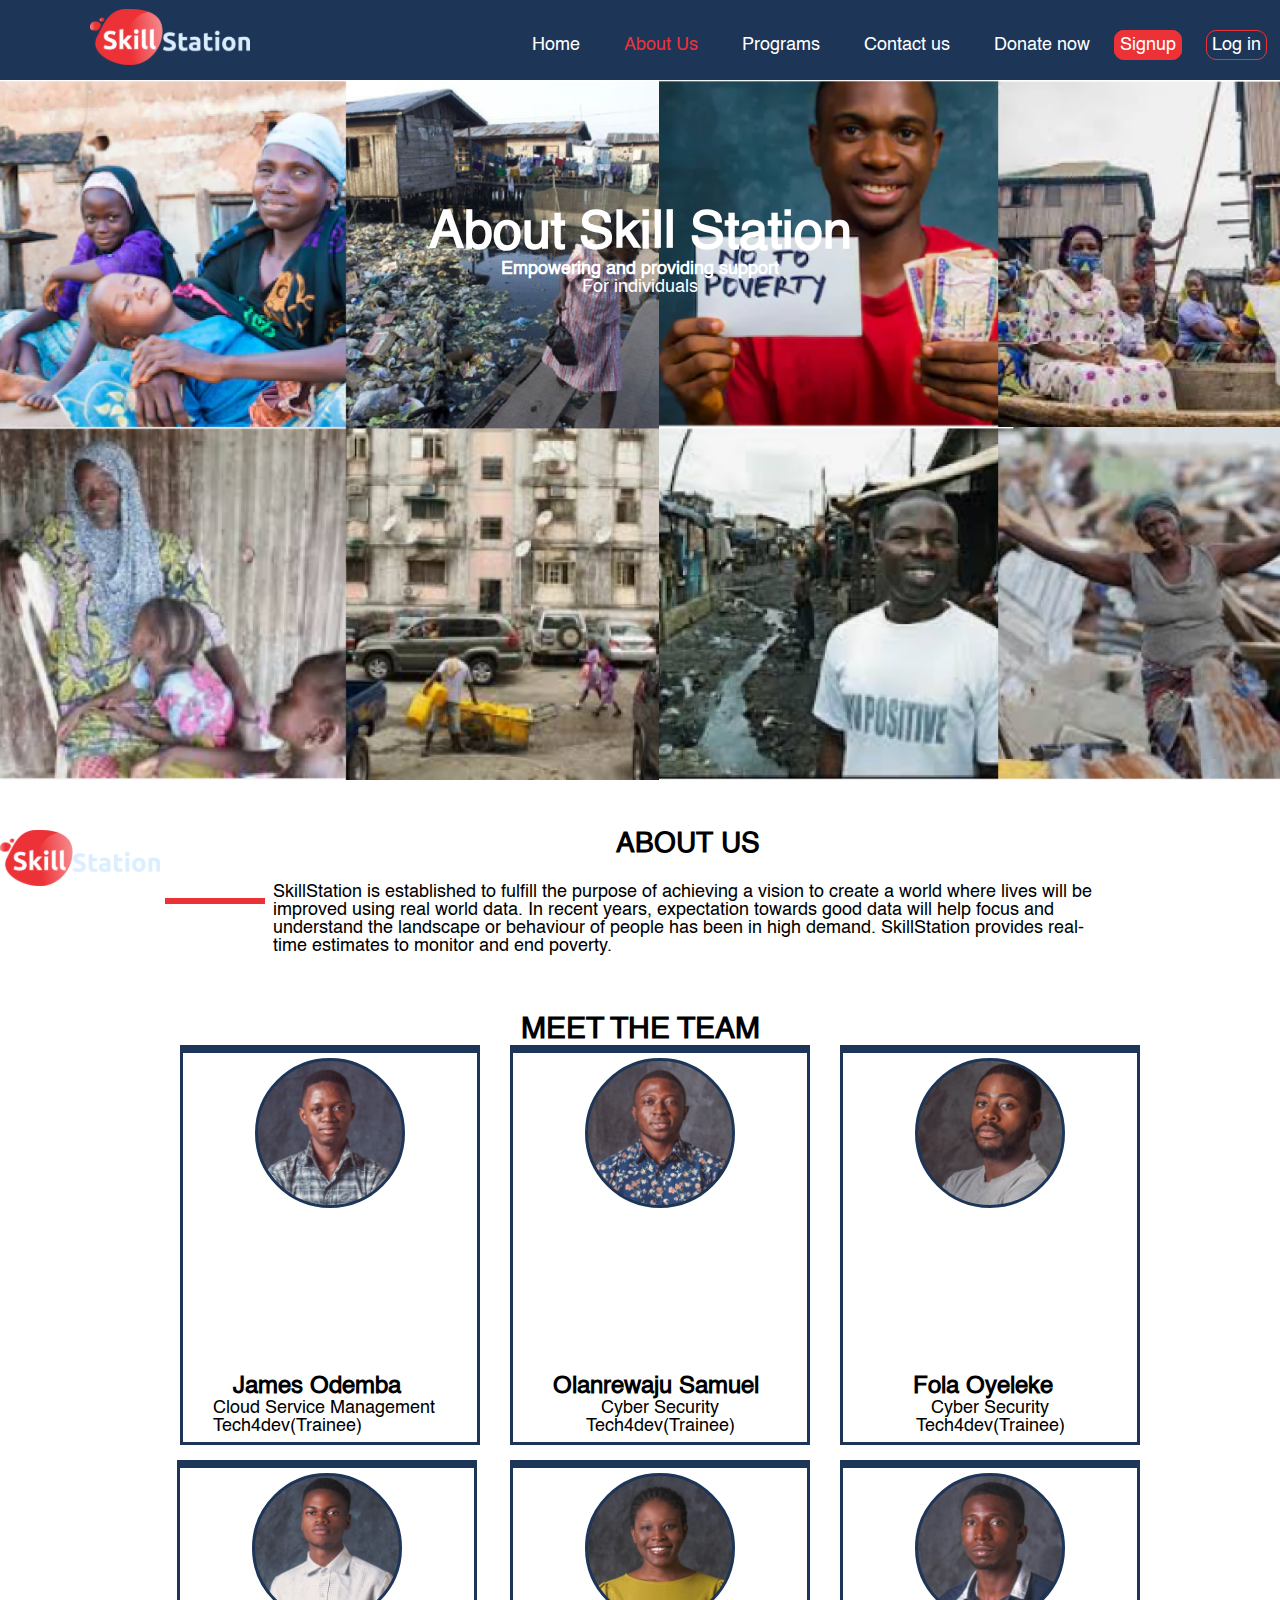
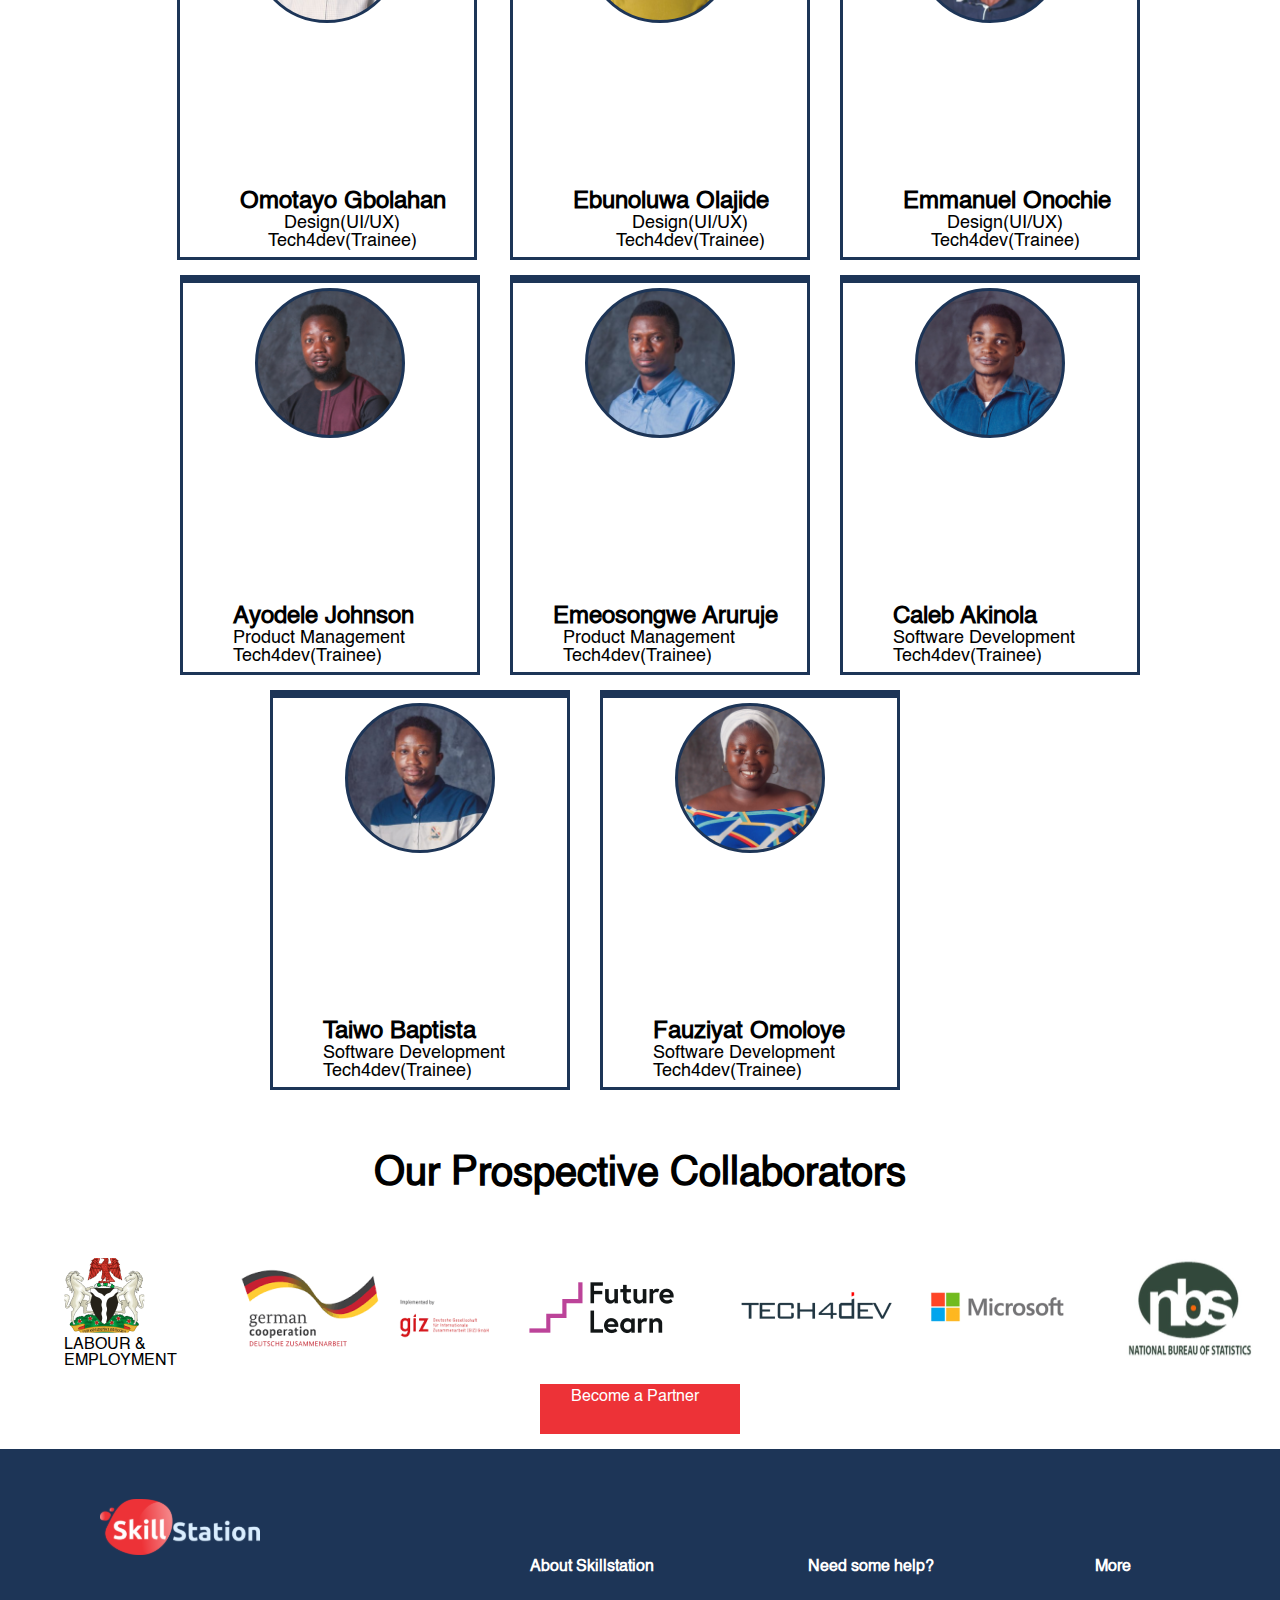
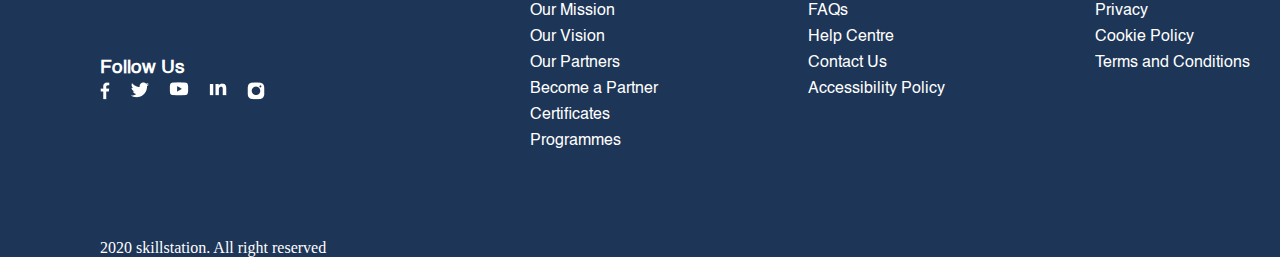
==== commit a8d5557e: "Merge pull request #44 from omoloye13/contactus" ====
--- a/aboutus.html
+++ b/aboutus.html
@@ -21,13 +21,13 @@
                 </div>
                 <!--these are the menu-->
                 <div class="nav-menu">
-                    <a href="#">Home</a>
+                    <a href="homepage.html">Home</a>
                     <a href="#" id="abt">About Us</a>
                     <a href="#">Programs</a>
-                    <a href="#">Contact us</a>
+                    <a href="contactus.html">Contact us</a>
                     <a href="#">Donate now</a>
-                    <a href="#" id="sign">Signup</a>
-                    <a href="#" id="log">Log in</a>
+                    <a href="studentregister.html" id="sign">Signup</a>
+                    <a href="studentlogin.html" id="log">Log in</a>
                 </div>
         </section>
         <!--section-one ends here-->
@@ -72,6 +72,7 @@
                       <div id="top1-img"></div>
                       <h4>James Odemba</h4>
                       <p>Cloud Service Management</p>
+                      <p>Tech4dev(Trainee)</p>
                     </div>
                 </div>
                 <div id="team-2">
@@ -80,6 +81,7 @@
                       <div id="top2-img"></div>
                       <h4>Olanrewaju Samuel </h4>
                       <p>Cyber Security</p>
+                      <p>Tech4dev(Trainee)</p>
                     </div>
                 </div>
                 <div id="team-3">
@@ -88,6 +90,7 @@
                       <div id="top3-img"></div>
                       <h4>Fola Oyeleke</h4>
                       <p>Cyber Security</p>
+                      <p>Tech4dev(Trainee)</p>
                     </div>
                 </div>
             </div>
@@ -101,6 +104,7 @@
                       <div id="row1-img"></div>
                       <h4>Omotayo Gbolahan</h4>
                       <p>Design(UI/UX)</p>
+                      <p>Tech4dev(Trainee)</p>
                     </div>
                 </div>
 
@@ -110,6 +114,7 @@
                       <div id="row2-img"></div>
                       <h4>Ebunoluwa Olajide </h4>
                       <p>Design(UI/UX)</p>
+                      <p>Tech4dev(Trainee)</p>
                     </div>
                 </div>
 
@@ -119,6 +124,7 @@
                       <div id="row3-img"></div>
                       <h4>Emmanuel Onochie</h4>
                       <p>Design(UI/UX)</p>
+                      <p>Tech4dev(Trainee)</p>
                     </div>
                 </div>
             </div>
@@ -131,6 +137,7 @@
           <div id="spot1-img"></div>
           <h4>Ayodele Johnson</h4>
           <p>Product Management</p>
+          <p>Tech4dev(Trainee)</p>
         </div>
     </div>
         <div id="spot-2">
@@ -139,6 +146,7 @@
               <div id="spot2-img"></div>
               <h4>Emeosongwe Aruruje</h4>
               <p>Product Management</p>
+              <p>Tech4dev(Trainee)</p>
             </div>
         </div>
             <div id="spot-3">
@@ -147,6 +155,7 @@
                   <div id="spot3-img"></div>
                   <h4>Caleb Akinola</h4>
                   <p>Software Development</p>
+                  <p>Tech4dev(Trainee)</p>
                 </div>
             </div>
 </div>
@@ -159,6 +168,7 @@
           <div id="pin1-img"></div>
           <h4>Taiwo Baptista</h4>
           <p>Software Development</p>
+          <p>Tech4dev(Trainee)</p>
         </div>
     </div>
     <div id="pin-2">
@@ -167,6 +177,7 @@
           <div id="pin2-img"></div>
           <h4>Fauziyat Omoloye</h4>
           <p>Software Development</p>
+          <p>Tech4dev(Trainee)</p>
         </div>
     </div>
 </div>
--- a/css/aboutus.css
+++ b/css/aboutus.css
@@ -151,7 +151,7 @@
 #team-img1 h4{
     font-weight: 700;
     font-size: 24px;
-    margin-top: 60%;
+    margin-top: 57%;
     margin-left: 50px;
     width: 200px;
 }
@@ -185,7 +185,7 @@
 #team-img2 h4{
     font-weight: 700;
     font-size: 24px;
-    margin-top: 60%;
+    margin-top: 57%;
     margin-left: 40px;
     /* border: red solid; */
 }
@@ -219,7 +219,7 @@
 #team-img3 h4{
     font-weight: 700;
     font-size: 24px;
-    margin-top: 60%;
+    margin-top: 57%;
     margin-left: 70px;
 }
 #team-img3 p{
@@ -257,7 +257,7 @@
 #row-img1 h4{
     font-weight: 700;
     font-size: 24px;
-    margin-top: 60%;
+    margin-top: 57%;
     margin-left: 60px;
     width: 200px;
     width: 250px;
@@ -294,7 +294,7 @@
 #row-img2 h4{
     font-weight: 700;
     font-size: 24px;
-    margin-top: 60%;
+    margin-top: 57%;
     margin-left: 60px;
     width: 200px;
     width: 250px;
@@ -331,7 +331,7 @@
 #row-img3 h4{
     font-weight: 700;
     font-size: 24px;
-    margin-top: 60%;
+    margin-top: 57%;
     margin-left: 60px;
     width: 200px;
     width: 250px;
@@ -373,7 +373,7 @@
 #spot-img1 h4{
     font-weight: 700;
     font-size: 24px;
-    margin-top: 60%;
+    margin-top: 57%;
     margin-left: 50px;
     width: 200px;
 }
@@ -408,7 +408,7 @@
 #spot-img2 h4{
     font-weight: 700;
     font-size: 24px;
-    margin-top: 60%;
+    margin-top: 57%;
     margin-left: 40px;
     width: 250px;
 }
@@ -443,7 +443,7 @@
 #spot-img3 h4{
     font-weight: 700;
     font-size: 24px;
-    margin-top: 60%;
+    margin-top: 57%;
     margin-left: 50px;
     width: 200px;
 }
@@ -483,7 +483,7 @@
 #pin-img1 h4{
     font-weight: 700;
     font-size: 24px;
-    margin-top: 60%;
+    margin-top: 57%;
     margin-left: 50px;
     width: 200px;
 }
@@ -518,7 +518,7 @@
 #pin-img2 h4{
     font-weight: 700;
     font-size: 24px;
-    margin-top: 60%;
+    margin-top: 57%;
     margin-left: 50px;
     width: 200px;
 }
@@ -754,14 +754,14 @@
         #team-img1 h4{
             font-weight: 700;
             font-size: 24px;
-            margin: auto;
-            margin-top: 38%;
+            margin-top: 35%;
+            margin-left: 25%;
             width: 200px;
         }
         #team-img1 p{
             font-size: 18px;
             font-weight: 400;
-            margin-left: 100px;
+            margin-left: 110px;
           
         }
         #top1{
@@ -790,7 +790,7 @@
             font-weight: 700;
             font-size: 24px;
             margin-left: 30%;
-            margin-top: 37%;
+            margin-top: 35%;
             width: 50%;
         }
         #team-img2 p{
@@ -825,7 +825,7 @@
             font-weight: 700;
             font-size: 24px;
             margin-left: 37%;
-            margin-top: 38%;
+            margin-top: 35%;
             width: 200px;
         }
         #team-img3 p{
@@ -863,9 +863,10 @@
         #row-img1 h4{
             font-weight: 700;
             font-size: 24px;
-            margin:auto;
-            margin-top: 38%;
             width: 250px;
+            margin-top: 34%;
+            margin-left: 30%;
+
         }
         #row-img1 p{
             font-size: 18px;
@@ -898,9 +899,9 @@
         #row-img2 h4{
             font-weight: 700;
             font-size: 24px;
-            margin:auto;
-            margin-top: 38%;
             width: 250px;
+            margin-top: 34%;
+            margin-left: 30%;
         }
         #row-img2 p{
             font-size: 18px;
@@ -933,8 +934,8 @@
         #row-img3 h4{
             font-weight: 700;
             font-size: 24px;
-            margin:auto;
-            margin-top: 38%;
+            margin-top: 34%;
+            margin-left: 30%;
             width: 250px;
         }
         #row-img3 p{
@@ -971,8 +972,8 @@
         #spot-img1 h4{
             font-weight: 700;
             font-size: 24px;
-            margin-top: 37%;
-            margin-left: 30%;
+            margin-top: 33.5%;
+            margin-left: 26%;
             width: 200px;
         }
         #spot-img1 p{
@@ -1008,14 +1009,14 @@
         #spot-img2 h4{
             font-weight: 700;
             font-size: 24px;
-            margin-top: 35%;
-            margin-left: 80px;
             width: 250px;
+            margin-top: 34%;
+            margin-left: 17%;
         }
         #spot-img2 p{
             font-size: 18px;
             font-weight: 400;
-            margin-left: 90px;
+            margin-left: 20%;
             width: 50%;
         }
         #spot2{
@@ -1044,7 +1045,7 @@
         #spot-img3 h4{
             font-weight: 700;
             font-size: 24px;
-            margin-top: 36%;
+            margin-top: 35%;
             margin-left: 30%;
             width: 200px;
         }
@@ -1083,14 +1084,14 @@
         #pin-img1 h4{
             font-weight: 700;
             font-size: 24px;
-            margin-top: 36%;
-            margin-left: 100px;
+            margin-top: 35%;
+            margin-left: 35%;
             width: 50%;
         }
         #pin-img1 p{
             font-size: 18px;
             font-weight: 400;
-            margin-left: 90px;
+            margin-left: 32%;
             width: 50%;
         }
         #pin1{
@@ -1119,14 +1120,14 @@
 #pin-img2 h4{
     font-weight: 700;
     font-size: 24px;
-    margin-top: 38%;
-    margin-left: 100px;
+    margin-top: 35%;
+    margin-left: 35%;
     width: 50%;
 }
 #pin-img2 p{
     font-size: 18px;
     font-weight: 400;
-    margin-left: 100px;
+    margin-left: 35%;
     width: 50%;
 }
 #pin2{
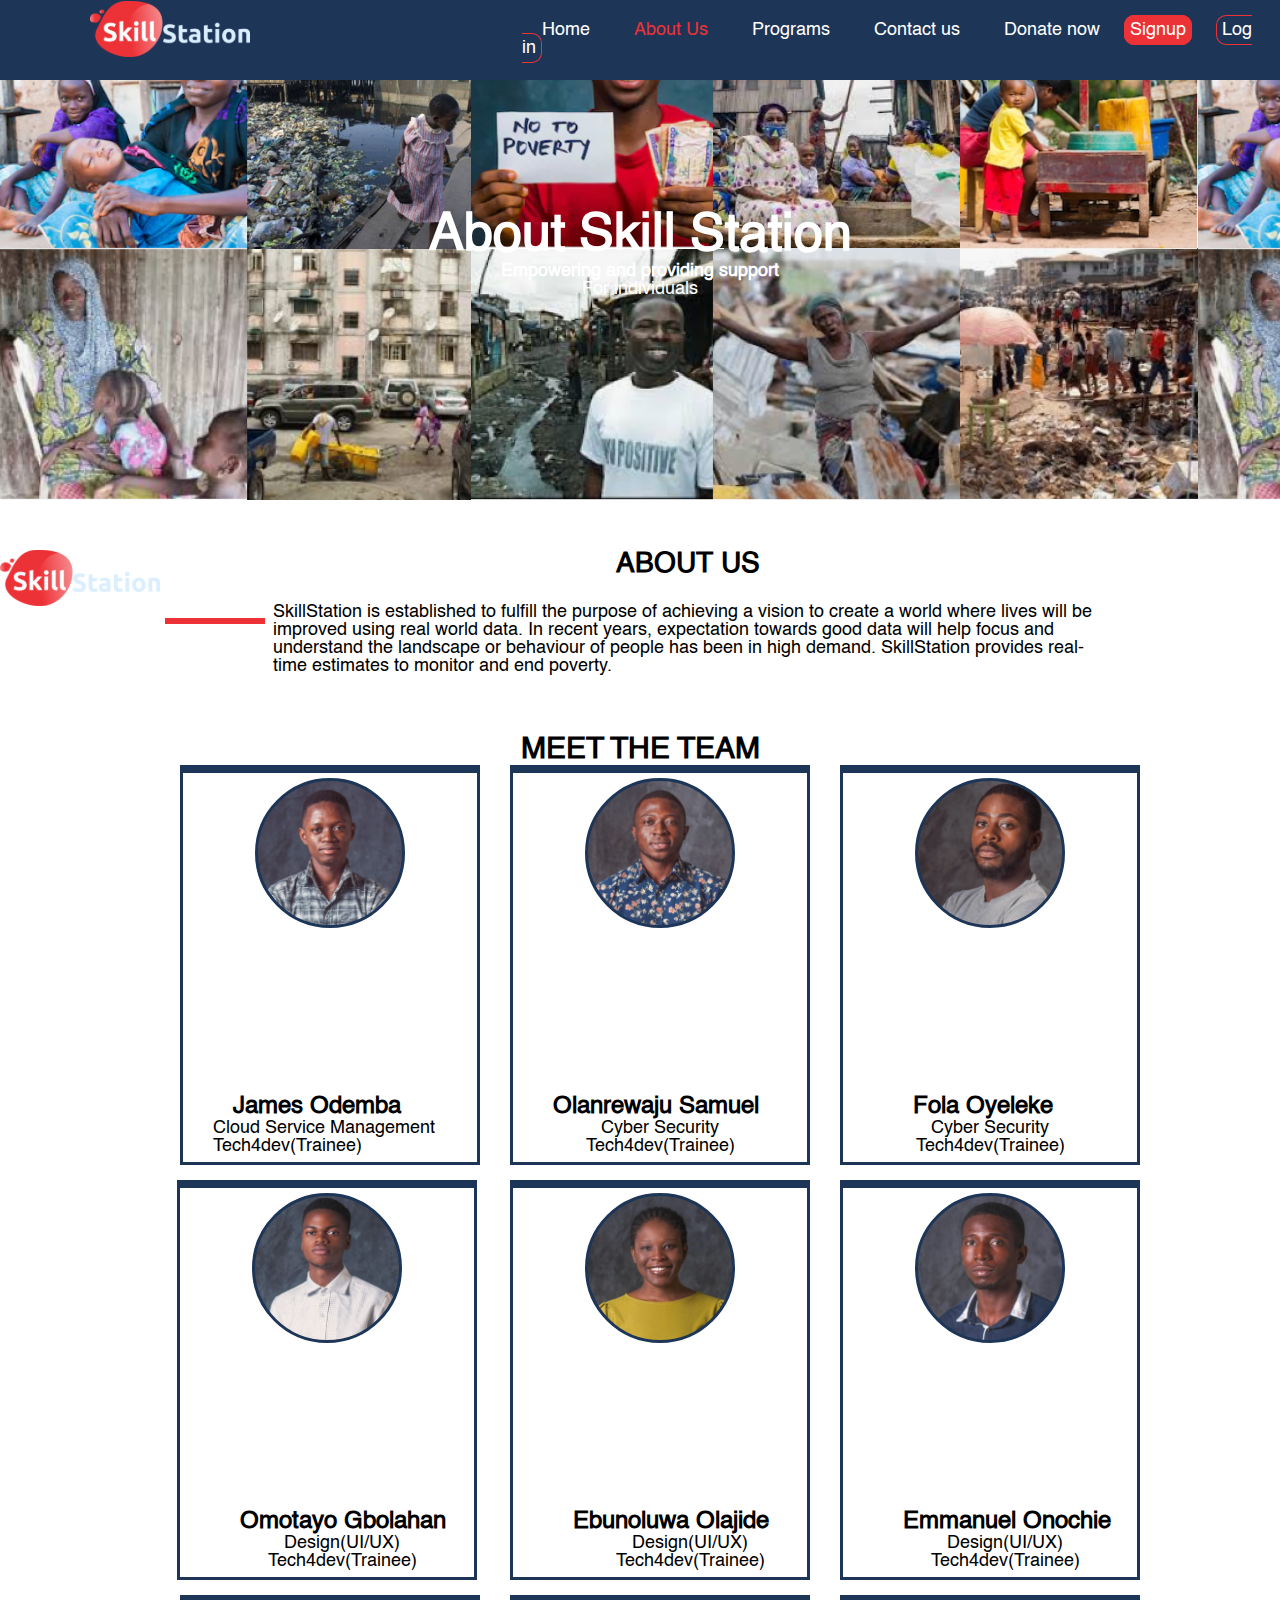
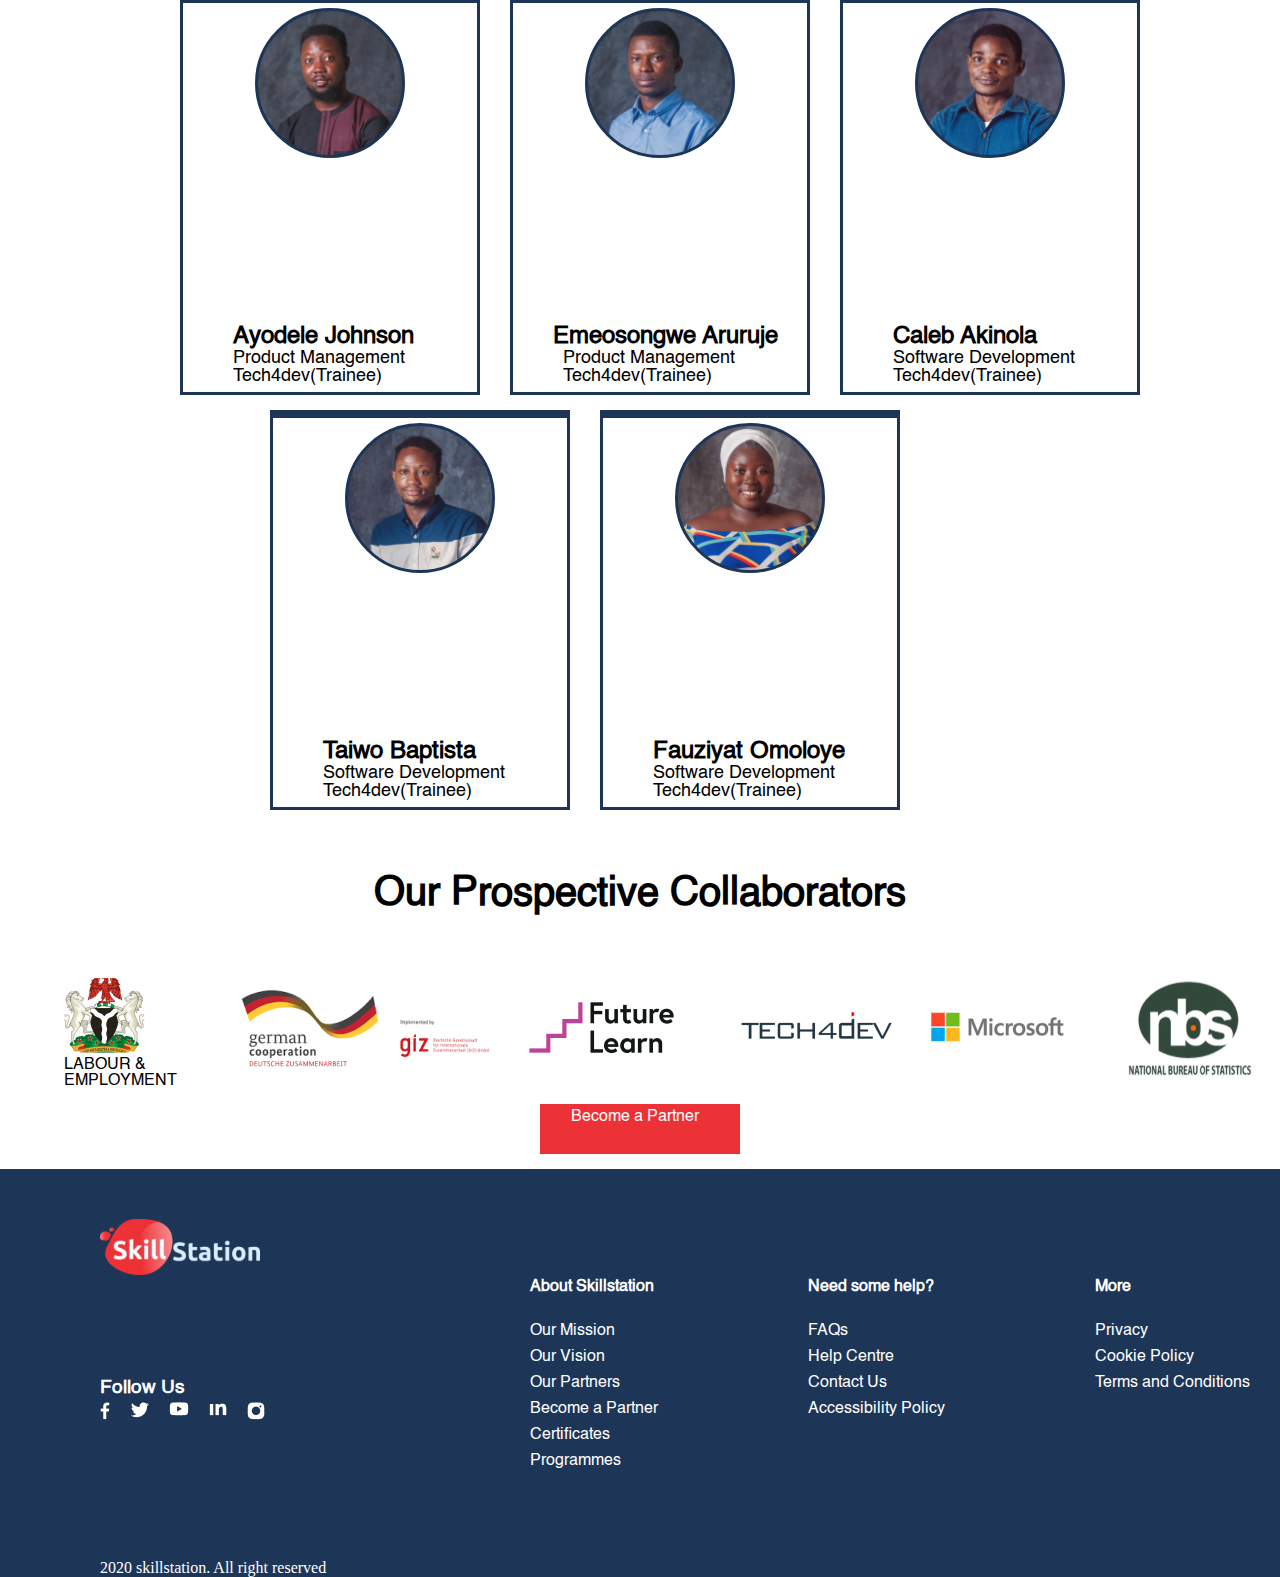
==== commit e1cb653d: "done with section two" ====
--- a/aboutus.html
+++ b/aboutus.html
@@ -21,7 +21,7 @@
                 </div>
                 <!--these are the menu-->
                 <div class="nav-menu">
-                    <a href="homepage.html">Home</a>
+                    <a href="homepage.html" id="hom">Home</a>
                     <a href="#" id="abt">About Us</a>
                     <a href="#">Programs</a>
                     <a href="contactus.html">Contact us</a>
--- a/css/aboutus.css
+++ b/css/aboutus.css
@@ -16,6 +16,7 @@
     height: 80px;
     width: 100%;
     background-color: #1D3557;
+    position: fixed;
 }
 .nav-logo{
     position: absolute;
@@ -31,9 +32,10 @@
 .nav-menu{
     position: absolute;
     left: 40%;
-    top: 4%;
+    top: 14%;
     height: 40px;
     width: 60%;
+    padding: 10px;
 }
 .nav-menu :hover{
     cursor: pointer;
@@ -76,8 +78,8 @@
         /* section two styles starts here */
 .bg-wrapper{
     background-image: url(../images/Group\ 56\(1\).png);
-    height: 700px;
-    background-size: cover;
+    height: 500px;
+    background-size: contain;
 }
 #bg-text{
     padding: 10%;
@@ -87,6 +89,7 @@
     color: #ffffff;
     font-size: 52px;
     text-align: center;
+    margin-top: 8%;
 }
 #bg-text h4{
     font-weight: 700;
@@ -662,6 +665,7 @@
     @media(max-width:650px){
         .nav{
             height: 80px;
+            position: fixed;
         }   
         .nav-logo{
             position: absolute;
@@ -673,7 +677,9 @@
             left: 80%;
             display: block;
             color: white;
-            top: 5%;
+            top: 15%;
+            padding: 5px;
+
         }
         .nav-menu{
             position: absolute;
@@ -684,6 +690,9 @@
             z-index: +1;
             display: none;
         }
+        #hom{
+            margin-top: 15%;
+        }
         .nav-menu a{
             text-decoration: none;
             padding: 20px;
@@ -691,7 +700,7 @@
             color: white;
             background-color: #ED3237;
             border-radius: 10px;
-            margin-top: 1%;
+            margin-top: 10%;
         }
         .nav-menu :hover{
         cursor: pointer;
@@ -724,6 +733,9 @@
         }
         .empty{
             display: block;
+        }
+        #bg-text h2{
+            margin-top: 30%;
         }
         /* section three media  */
         #hr hr{
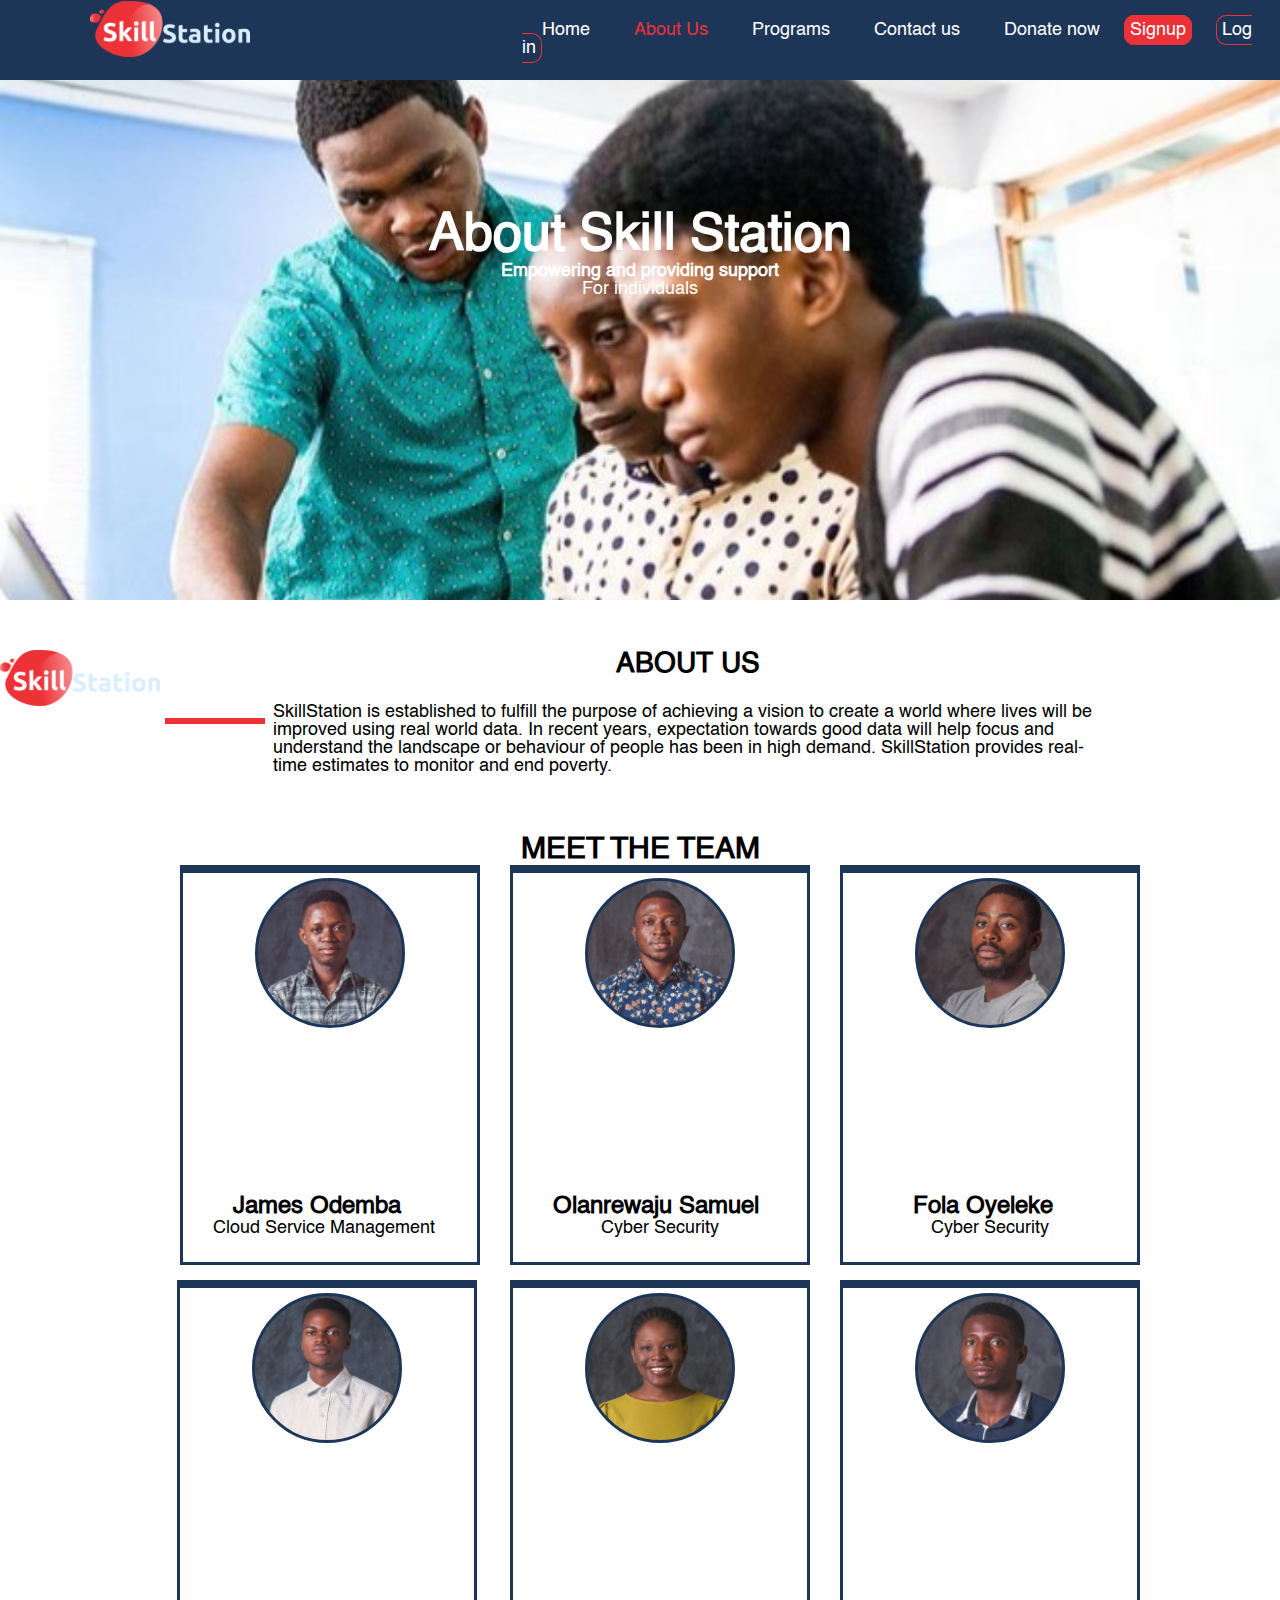
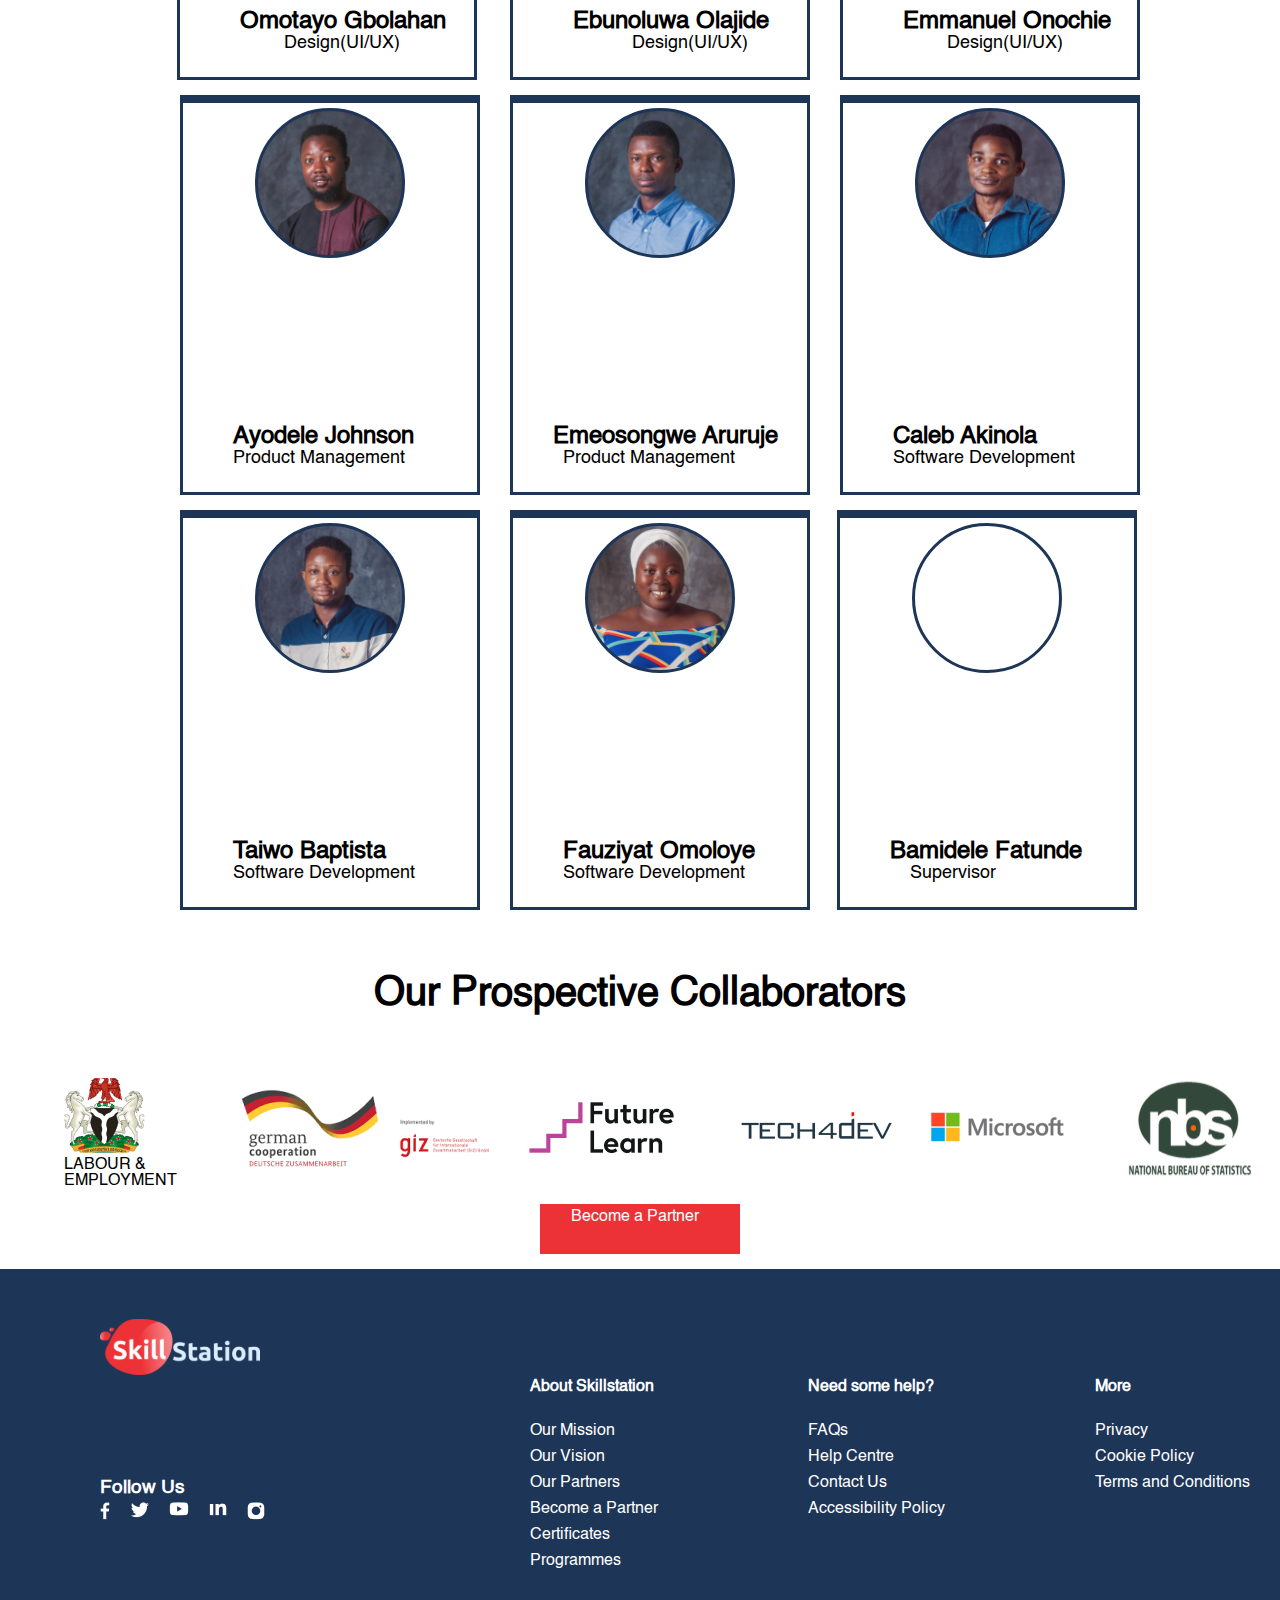
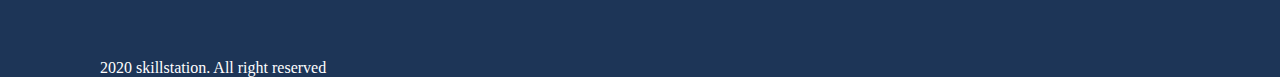
==== commit 91982f60: "i linked" ====
--- a/aboutus.html
+++ b/aboutus.html
@@ -21,7 +21,7 @@
                 </div>
                 <!--these are the menu-->
                 <div class="nav-menu">
-                    <a href="homepage.html" id="hom">Home</a>
+                    <a href="index.html" id="hom">Home</a>
                     <a href="#" id="abt">About Us</a>
                     <a href="#">Programs</a>
                     <a href="contactus.html">Contact us</a>
@@ -72,7 +72,6 @@
                       <div id="top1-img"></div>
                       <h4>James Odemba</h4>
                       <p>Cloud Service Management</p>
-                      <p>Tech4dev(Trainee)</p>
                     </div>
                 </div>
                 <div id="team-2">
@@ -81,7 +80,6 @@
                       <div id="top2-img"></div>
                       <h4>Olanrewaju Samuel </h4>
                       <p>Cyber Security</p>
-                      <p>Tech4dev(Trainee)</p>
                     </div>
                 </div>
                 <div id="team-3">
@@ -90,7 +88,6 @@
                       <div id="top3-img"></div>
                       <h4>Fola Oyeleke</h4>
                       <p>Cyber Security</p>
-                      <p>Tech4dev(Trainee)</p>
                     </div>
                 </div>
             </div>
@@ -104,7 +101,6 @@
                       <div id="row1-img"></div>
                       <h4>Omotayo Gbolahan</h4>
                       <p>Design(UI/UX)</p>
-                      <p>Tech4dev(Trainee)</p>
                     </div>
                 </div>
 
@@ -114,7 +110,6 @@
                       <div id="row2-img"></div>
                       <h4>Ebunoluwa Olajide </h4>
                       <p>Design(UI/UX)</p>
-                      <p>Tech4dev(Trainee)</p>
                     </div>
                 </div>
 
@@ -124,7 +119,6 @@
                       <div id="row3-img"></div>
                       <h4>Emmanuel Onochie</h4>
                       <p>Design(UI/UX)</p>
-                      <p>Tech4dev(Trainee)</p>
                     </div>
                 </div>
             </div>
@@ -137,7 +131,6 @@
           <div id="spot1-img"></div>
           <h4>Ayodele Johnson</h4>
           <p>Product Management</p>
-          <p>Tech4dev(Trainee)</p>
         </div>
     </div>
         <div id="spot-2">
@@ -146,7 +139,6 @@
               <div id="spot2-img"></div>
               <h4>Emeosongwe Aruruje</h4>
               <p>Product Management</p>
-              <p>Tech4dev(Trainee)</p>
             </div>
         </div>
             <div id="spot-3">
@@ -155,7 +147,6 @@
                   <div id="spot3-img"></div>
                   <h4>Caleb Akinola</h4>
                   <p>Software Development</p>
-                  <p>Tech4dev(Trainee)</p>
                 </div>
             </div>
 </div>
@@ -168,7 +159,6 @@
           <div id="pin1-img"></div>
           <h4>Taiwo Baptista</h4>
           <p>Software Development</p>
-          <p>Tech4dev(Trainee)</p>
         </div>
     </div>
     <div id="pin-2">
@@ -177,7 +167,14 @@
           <div id="pin2-img"></div>
           <h4>Fauziyat Omoloye</h4>
           <p>Software Development</p>
-          <p>Tech4dev(Trainee)</p>
+        </div>
+    </div>
+    <div id="pin-3">
+        <div id="pin-img3">
+          <div id="pin3"></div>
+          <div id="pin3-img"></div>
+          <h4>Bamidele Fatunde</h4>
+          <p>Supervisor</p>
         </div>
     </div>
 </div>
--- a/css/aboutus.css
+++ b/css/aboutus.css
@@ -77,9 +77,9 @@
 
         /* section two styles starts here */
 .bg-wrapper{
-    background-image: url(../images/Group\ 56\(1\).png);
-    height: 500px;
-    background-size: contain;
+    background-image: url(../images/IMG-20200926-WA0000.jpg);
+    height: 600px;
+    background-size: cover;
 }
 #bg-text{
     padding: 10%;
@@ -480,7 +480,7 @@
     height: 400px;
     border: solid #1D3557;
     width: 300px;
-    margin-left: 90%;
+    margin-left: 60%;
     margin-top: 5%;
 }
 #pin-img1 h4{
@@ -515,7 +515,7 @@
     height: 400px;
     border: solid #1D3557;
     width: 300px;
-    margin-left: 100%;
+    margin-left: 70%;
     margin-top: 5%;
 }
 #pin-img2 h4{
@@ -540,6 +540,40 @@
     height: 150px;
     width: 150px;
     background-image: url(../images/Fauziyat\ Omoloye_SD\ \(1\)\ 1.png);
+    background-size: contain;
+    margin: auto;
+    margin-top: 5px;
+    border-radius: 50%;
+}
+#pin-img3{
+    height: 400px;
+    border: solid #1D3557;
+    width: 300px;
+    margin-left: 79%;
+    margin-top: 5%;
+}
+#pin-img3 h4{
+    font-weight: 700;
+    font-size: 24px;
+    margin-top: 57%;
+    margin-left: 50px;
+    width: 200px;
+}
+#pin-img3 p{
+    font-size: 18px;
+    font-weight: 400;
+    margin-left: 70px;
+}
+#pin3{
+    width: 297px;
+    height: 5px;
+    background-color: #1D3557;
+}
+#pin3-img{
+    border: #1D3557 solid;
+    height: 150px;
+    width: 150px;
+    background-image: url(../images/WhatsApp\ Image\ 2020-09-25\ at\ 20.18\ 1.png);
     background-size: contain;
     margin: auto;
     margin-top: 5px;
@@ -737,6 +771,12 @@
         #bg-text h2{
             margin-top: 30%;
         }
+        /* section two media */
+        .bg-wrapper{
+            background-image: url(../images/IMG-20200926-WA0000.jpg);
+            height: 600px;
+            background-size: contain;
+        }
         /* section three media  */
         #hr hr{
             width: 80px;
@@ -766,7 +806,7 @@
         #team-img1 h4{
             font-weight: 700;
             font-size: 24px;
-            margin-top: 35%;
+            margin-top: 38%;
             margin-left: 25%;
             width: 200px;
         }
@@ -1152,6 +1192,40 @@
     height: 150px;
     width: 150px;
     background-image: url(../images/Fauziyat\ Omoloye_SD\ \(1\)\ 1.png);
+    background-size: contain;
+    margin: auto;
+    margin-top: 5px;
+    border-radius: 50%;
+}
+#pin-img3{
+    height: 400px;
+    border: solid #1D3557;
+    width:100%;
+    margin-left: 0%;
+    margin-top: 5%;
+}
+#pin-img3 h4{
+    font-weight: 700;
+    font-size: 24px;
+    margin-top: 38%;
+    margin-left: 50px;
+    width: 200px;
+}
+#pin-img3 p{
+    font-size: 18px;
+    font-weight: 400;
+    margin-left: 70px;
+}
+#pin3{
+    width: 297px;
+    height: 5px;
+    background-color: #1D3557;
+}
+#pin3-img{
+    border: #1D3557 solid;
+    height: 150px;
+    width: 150px;
+    background-image: url(../images/WhatsApp\ Image\ 2020-09-25\ at\ 20.18\ 1.png);
     background-size: contain;
     margin: auto;
     margin-top: 5px;
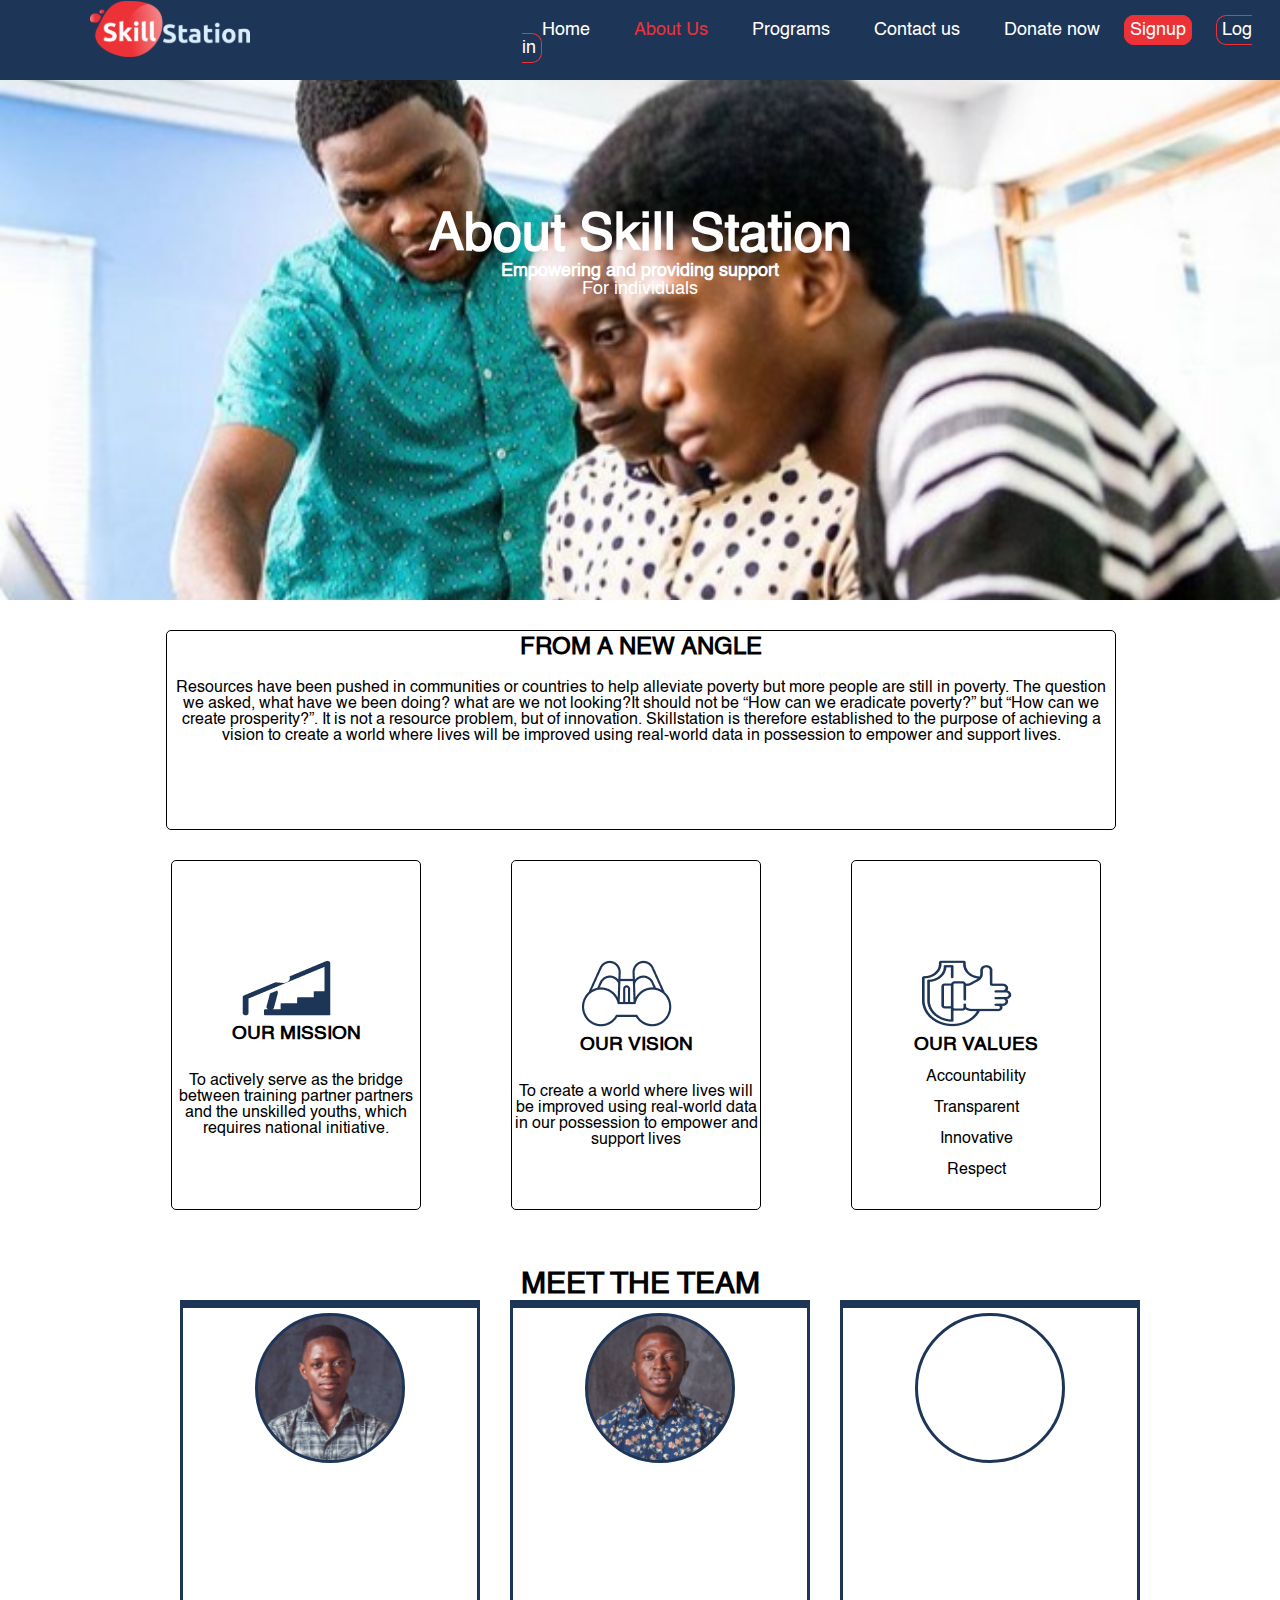
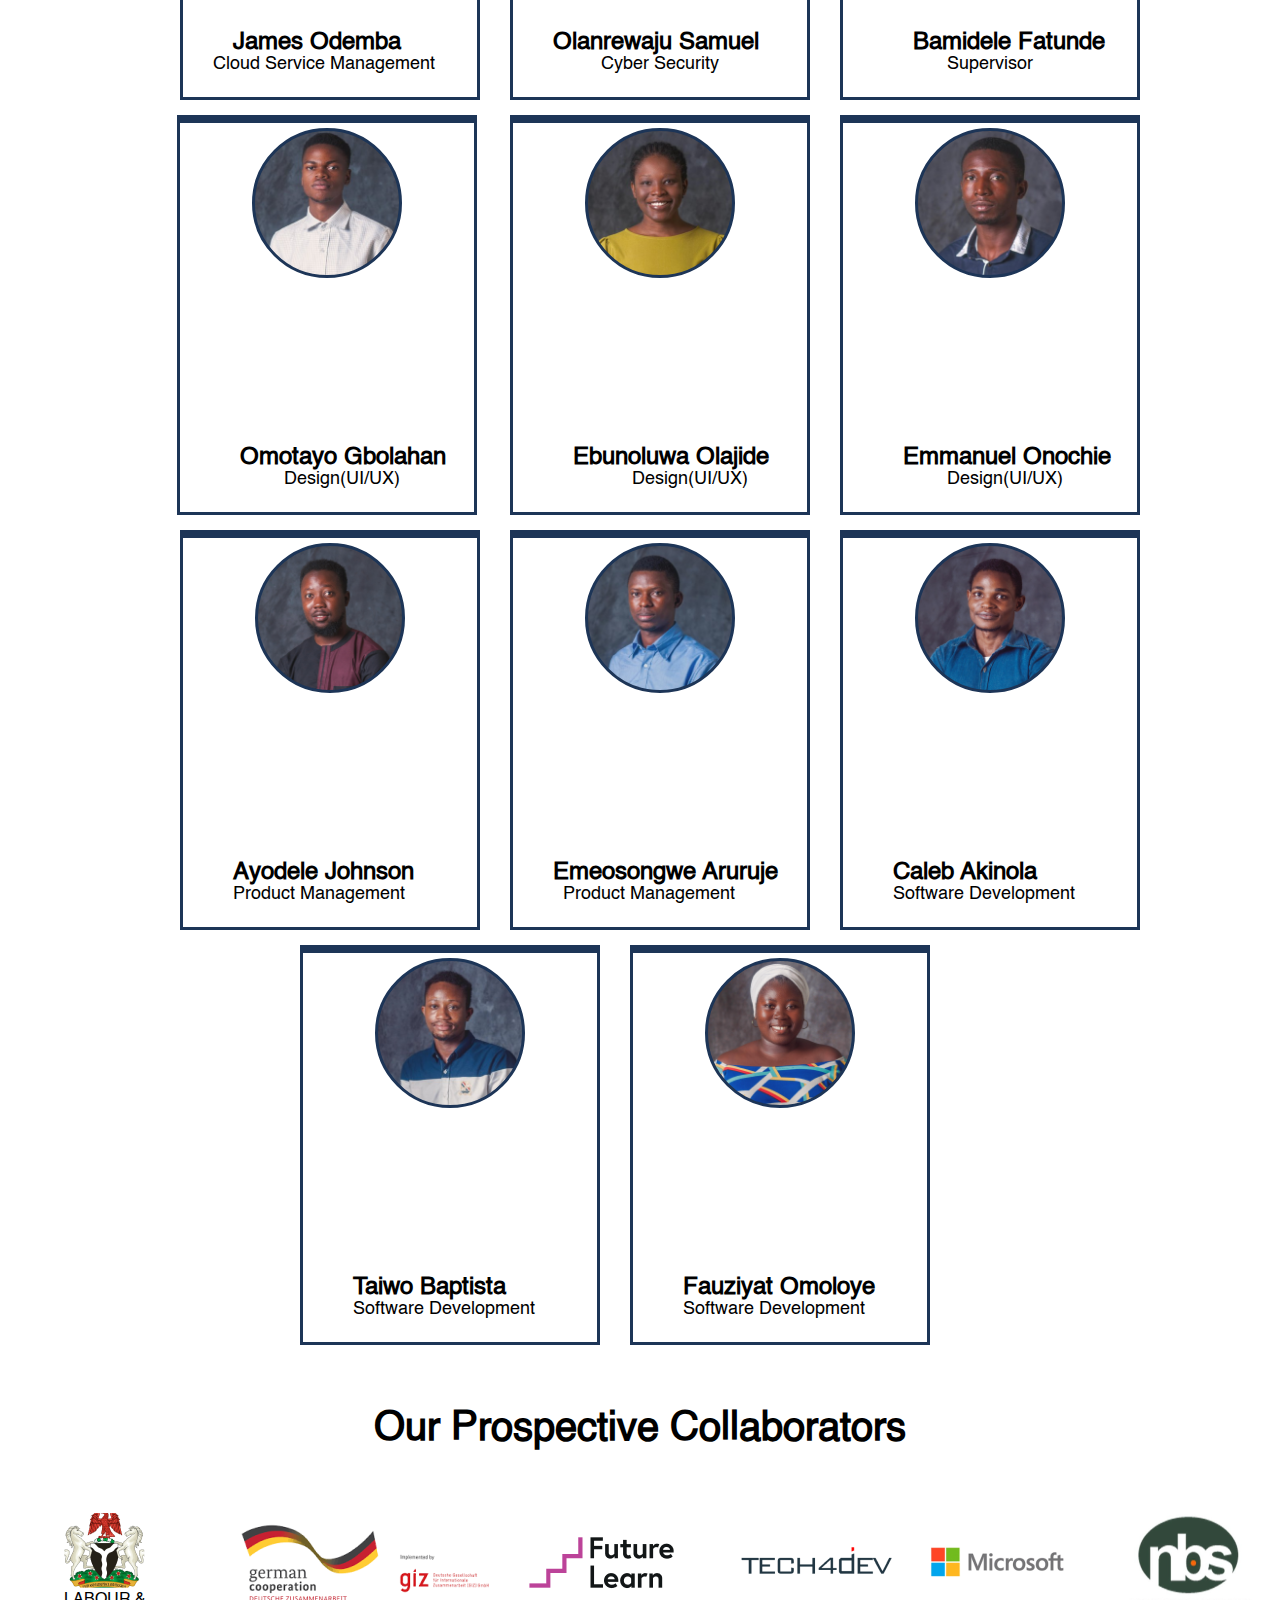
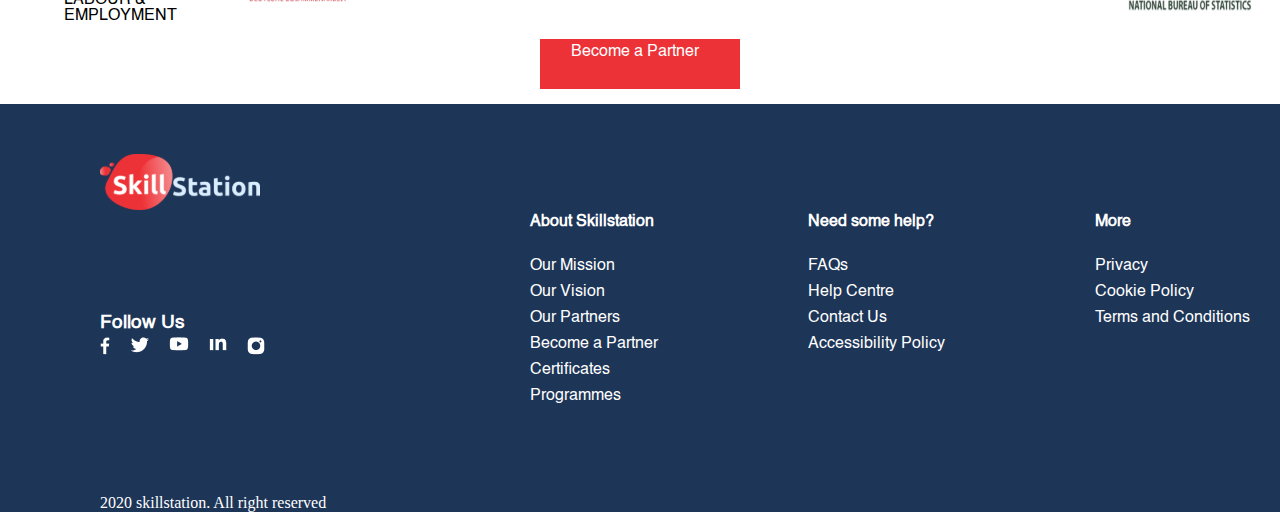
==== commit 51ec87ad: "i made changes to the about page" ====
--- a/aboutus.html
+++ b/aboutus.html
@@ -45,20 +45,44 @@
         <!-- section three starts here -->
         <section>
             <div class="main">
-                <div id="main-img">
-                    <img src="images/Logo.svg" alt="">
-                </div>
-                <div id="hr">
-                    <hr>
-                </div>
-                <div id="main-text">
-                    
-                    <h2>ABOUT US</h2>
-                    <p>SkillStation is established to fulfill the purpose of achieving a vision to create a world where lives will be improved using real world data. In recent years, expectation towards good data will help focus and understand the landscape or behaviour of people has been in high demand. SkillStation provides real-time estimates to monitor and end poverty.</p>
+                    <h2>FROM A NEW ANGLE</h2>
+                    <p>Resources have been pushed in communities or countries to help alleviate poverty but more people are still in poverty.
+                        The question we asked, what have we been doing? what are we not looking?It should not be 
+                        “How can we eradicate poverty?” but “How can we create prosperity?”. It is not a resource problem,
+                         but of innovation. Skillstation is therefore established to the purpose of achieving a vision to create a world where 
+                         lives will be improved using real-world data in possession to empower and support lives.</p>
                 </div>
             </div>
         </section>
         <!--section three ends here-->
+        <!-- section new starts here -->
+        <section>
+            <div class="sphere">
+                <div id="box-1">
+                    <img src="images/vec3.png" alt="">
+                    <h3>OUR MISSION</h3>
+                    <p>To actively serve as the bridge between training 
+                        partner partners and the unskilled youths,
+                         which requires national initiative.</p>
+                </div>
+                <div id="box-2">
+                    <img src="images/vec1.png" alt="">
+                    <h3>OUR VISION</h3>
+                    <p>To create a world where lives will be improved
+                         using real-world data in our possession to empower and support lives</p>
+                </div>
+                <div id="box-3">
+                    <img src="images/vec2.png" alt="">
+                    <h3>OUR VALUES</h3>
+                    <p>Accountability</p>
+                    <p>Transparent</p>
+                    <p>Innovative</p>
+                    <p>Respect</p>
+
+                </div>
+            </div>
+        </section>
+        <!-- section new ends here -->
         <!--section four starts here-->
         <section>
             <div id="head1">
@@ -86,8 +110,8 @@
                     <div id="team-img3">
                       <div id="top3"></div>
                       <div id="top3-img"></div>
-                      <h4>Fola Oyeleke</h4>
-                      <p>Cyber Security</p>
+                      <h4>Bamidele Fatunde</h4>
+                      <p>Supervisor</p>
                     </div>
                 </div>
             </div>
@@ -167,14 +191,6 @@
           <div id="pin2-img"></div>
           <h4>Fauziyat Omoloye</h4>
           <p>Software Development</p>
-        </div>
-    </div>
-    <div id="pin-3">
-        <div id="pin-img3">
-          <div id="pin3"></div>
-          <div id="pin3-img"></div>
-          <h4>Bamidele Fatunde</h4>
-          <p>Supervisor</p>
         </div>
     </div>
 </div>
--- a/css/aboutus.css
+++ b/css/aboutus.css
@@ -107,34 +107,89 @@
 
 /* section three styles starts here */
 .main{
+ border: solid 1px;
+ border-radius: 5px;
+ margin-top: 30px;
+ height: 200px;
+ width: 950px;
+ margin-left: 13%;
+
+}
+.main h2{
+ text-align: center;
+ margin-top: 5px;
+}
+.main p{
+    margin-top: 20px;
+    text-align: center;
+}
+/* section three ends here */
+/* section new starts here */
+.sphere{
     display: flex;
-}
-#main-img{
-    margin-top: 50px;
-}
-#main-text{
-    margin-top: 50px;
-    width: 830px;
-    margin-left: 1%;
-}
-#hr hr{
-    width: 100px;
-    border: solid 3px #ED3237;
-    margin-top: 118%;
-    margin-left: 5%;
-
-}
-#main-text h2{
-    font-weight: 700;
-    font-size: 28px;
-    text-align: center;
-}
-#main-text p{
-    font-weight: 400;
-    font-size: 18px;
-    margin-top: 3%;
-}
-/* section three ends here */
+    margin-left: 13%;
+    width: 950px;
+    margin-top: 30px;
+}
+#box-1{
+    width: 250px;
+    height: 350px;
+    border: solid 1px;
+    border-radius: 5px;
+    margin-left: 5px;
+    
+}
+#box-1 img{
+    margin-top: 40%;
+    margin-left: 28%;
+}
+#box-1 h3{
+    text-align: center;
+    margin-top: 5px;
+}
+#box-1 p{
+    text-align: center;
+    margin-top: 30px;
+}
+#box-2{
+    width: 250px;
+    height: 350px;
+    border: solid 1px;
+    border-radius: 5px;
+    margin-left: 90px;
+}
+#box-2 img{
+    margin-top: 40%;
+    margin-left: 28%;
+}
+#box-2 h3{
+    text-align: center;
+    margin-top: 5px;
+}
+#box-2 p{
+    text-align: center;
+    margin-top: 30px;
+}
+#box-3{
+    width: 250px;
+    height: 350px;
+    border: solid 1px;
+    border-radius: 5px;
+    margin-left: 90px;
+}
+#box-3 img{
+    margin-top: 40%;
+    margin-left: 28%;
+}
+#box-3 h3{
+    text-align: center;
+    margin-top: 5px;
+}
+#box-3 p{
+    text-align: center;
+    margin-top: 15px;
+}
+/* section new ends here */
 /* section four starts here */
 #team{
     display: flex;
@@ -239,7 +294,7 @@
     border: #1D3557 solid;
     height: 150px;
     width: 150px;
-    background-image: url(../images/fola\ oyeleke\ 1.png);
+    background-image: url(../images/WhatsApp\ Image\ 2020-09-25\ at\ 20.18\ 1.png);
     background-size: contain;
     margin: auto;
     margin-top: 5px;
@@ -480,7 +535,7 @@
     height: 400px;
     border: solid #1D3557;
     width: 300px;
-    margin-left: 60%;
+    margin-left: 100%;
     margin-top: 5%;
 }
 #pin-img1 h4{
@@ -515,7 +570,7 @@
     height: 400px;
     border: solid #1D3557;
     width: 300px;
-    margin-left: 70%;
+    margin-left: 110%;
     margin-top: 5%;
 }
 #pin-img2 h4{
@@ -545,40 +600,7 @@
     margin-top: 5px;
     border-radius: 50%;
 }
-#pin-img3{
-    height: 400px;
-    border: solid #1D3557;
-    width: 300px;
-    margin-left: 79%;
-    margin-top: 5%;
-}
-#pin-img3 h4{
-    font-weight: 700;
-    font-size: 24px;
-    margin-top: 57%;
-    margin-left: 50px;
-    width: 200px;
-}
-#pin-img3 p{
-    font-size: 18px;
-    font-weight: 400;
-    margin-left: 70px;
-}
-#pin3{
-    width: 297px;
-    height: 5px;
-    background-color: #1D3557;
-}
-#pin3-img{
-    border: #1D3557 solid;
-    height: 150px;
-    width: 150px;
-    background-image: url(../images/WhatsApp\ Image\ 2020-09-25\ at\ 20.18\ 1.png);
-    background-size: contain;
-    margin: auto;
-    margin-top: 5px;
-    border-radius: 50%;
-}
+
 /* team4 ends here */
 /* section four ends here */
 /* section five */
@@ -775,17 +797,50 @@
         .bg-wrapper{
             background-image: url(../images/IMG-20200926-WA0000.jpg);
             height: 600px;
-            background-size: contain;
+            /* background-size: cover; */
         }
         /* section three media  */
-        #hr hr{
-            width: 80px;
-            border: solid 3px #ED3237;
-            margin-top: 118%;
-            margin-left: 5%;
-        
-        }
+        .main{
+            border: solid 1px;
+            margin-top: 0px;
+            height: 220px;
+            width: 100%;
+            margin-left: 0%;
+           
+           }
+           .main h2{
+            text-align: center;
+            margin-top: 5px;
+           }
+           .main p{
+               margin-top: 20px;
+               text-align: justify;
+           }
+           
         /* section three media ends */
+        /* section new media starts here */
+        .sphere{
+            display: block;
+            margin-left: 3%;
+            width: 96%;
+            margin-top: 30px;
+        }
+        #box-2{
+            width: 250px;
+            height: 350px;
+            border: solid 1px;
+            border-radius: 5px;
+            margin-left: 1%;
+            margin-top: 2%;
+        }
+        #box-3{
+            width: 250px;
+            height: 350px;
+            border: solid 1px;
+            border-radius: 5px;
+            margin-left: 1%;
+            margin-top: 2%;
+        }
        /* section four media */
        /* part1 */
         #team{
@@ -895,7 +950,7 @@
             border: #1D3557 solid;
             height: 150px;
             width: 150px;
-            background-image: url(../images/fola\ oyeleke\ 1.png);
+            background-image: url(../images/WhatsApp\ Image\ 2020-09-25\ at\ 20.18\ 1.png);
             background-size: contain;
             margin: auto;
             margin-top: 5px;
@@ -1192,40 +1247,6 @@
     height: 150px;
     width: 150px;
     background-image: url(../images/Fauziyat\ Omoloye_SD\ \(1\)\ 1.png);
-    background-size: contain;
-    margin: auto;
-    margin-top: 5px;
-    border-radius: 50%;
-}
-#pin-img3{
-    height: 400px;
-    border: solid #1D3557;
-    width:100%;
-    margin-left: 0%;
-    margin-top: 5%;
-}
-#pin-img3 h4{
-    font-weight: 700;
-    font-size: 24px;
-    margin-top: 38%;
-    margin-left: 50px;
-    width: 200px;
-}
-#pin-img3 p{
-    font-size: 18px;
-    font-weight: 400;
-    margin-left: 70px;
-}
-#pin3{
-    width: 297px;
-    height: 5px;
-    background-color: #1D3557;
-}
-#pin3-img{
-    border: #1D3557 solid;
-    height: 150px;
-    width: 150px;
-    background-image: url(../images/WhatsApp\ Image\ 2020-09-25\ at\ 20.18\ 1.png);
     background-size: contain;
     margin: auto;
     margin-top: 5px;
